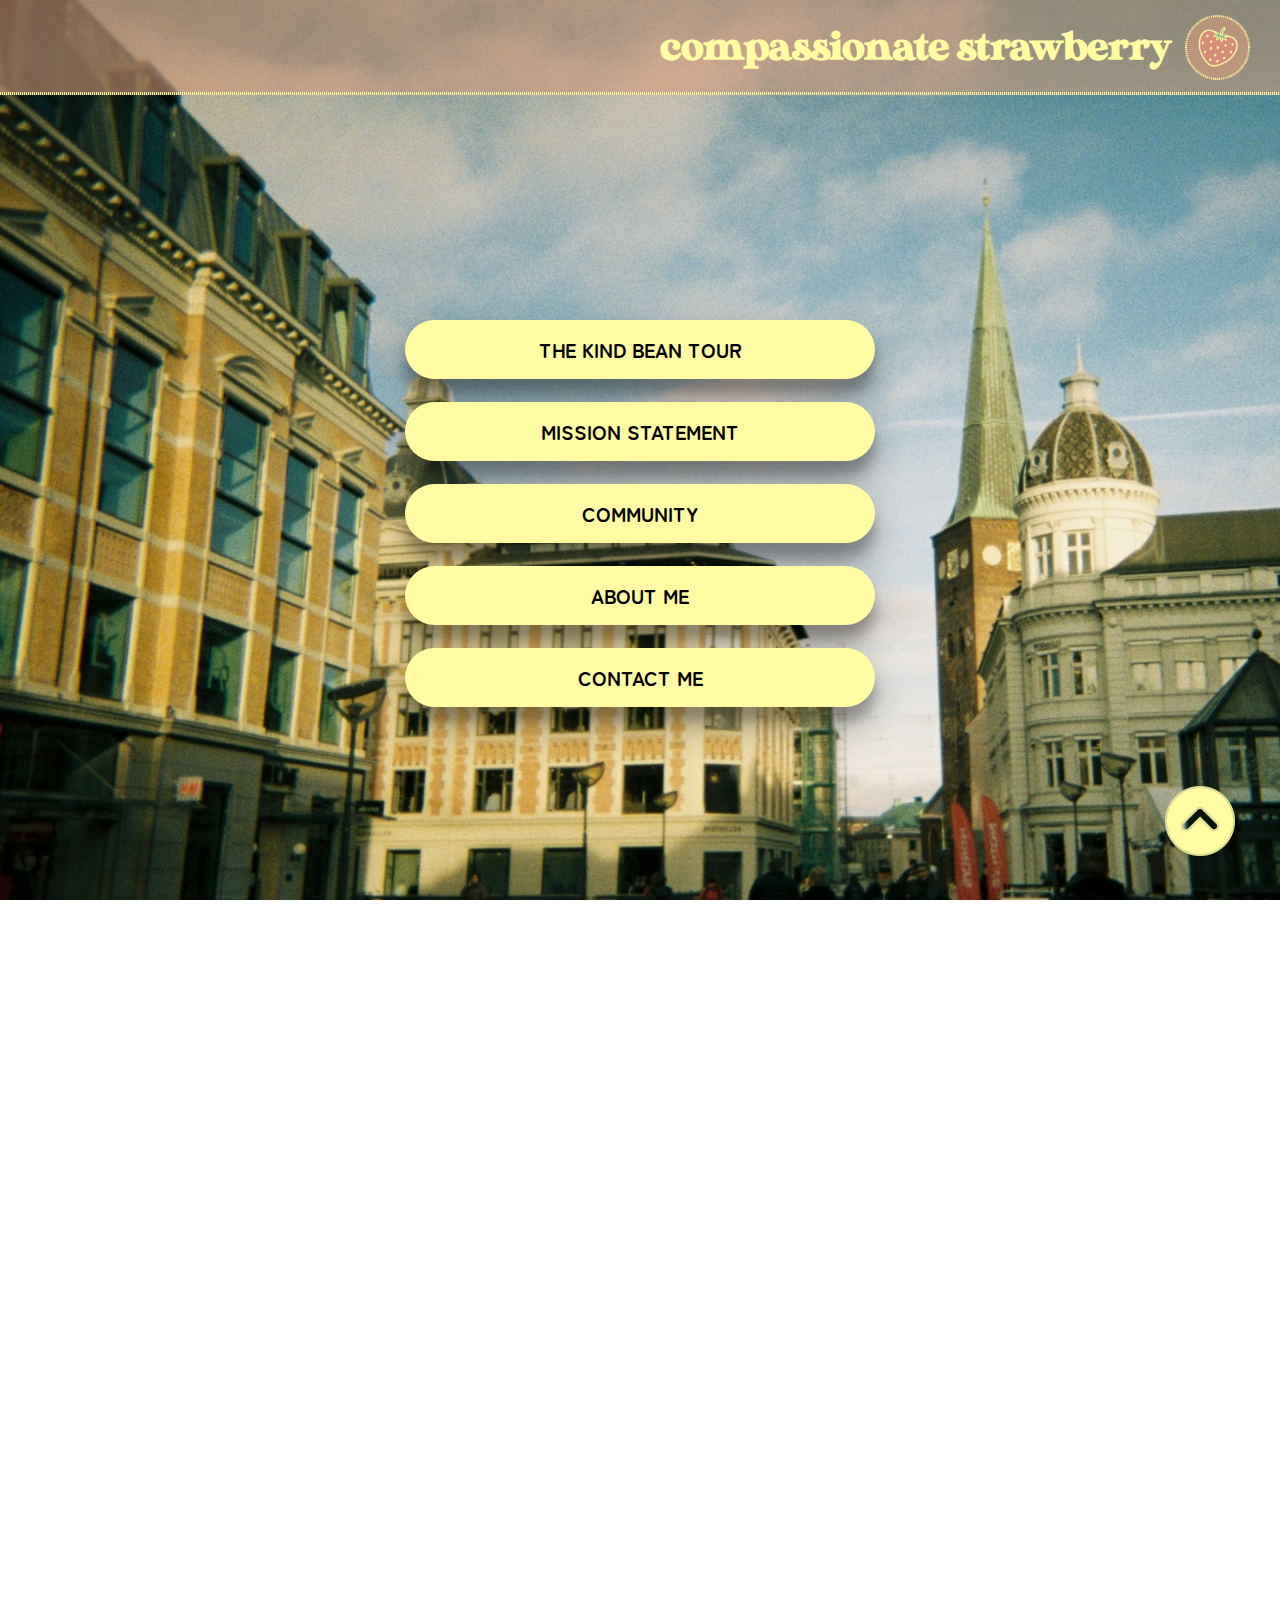
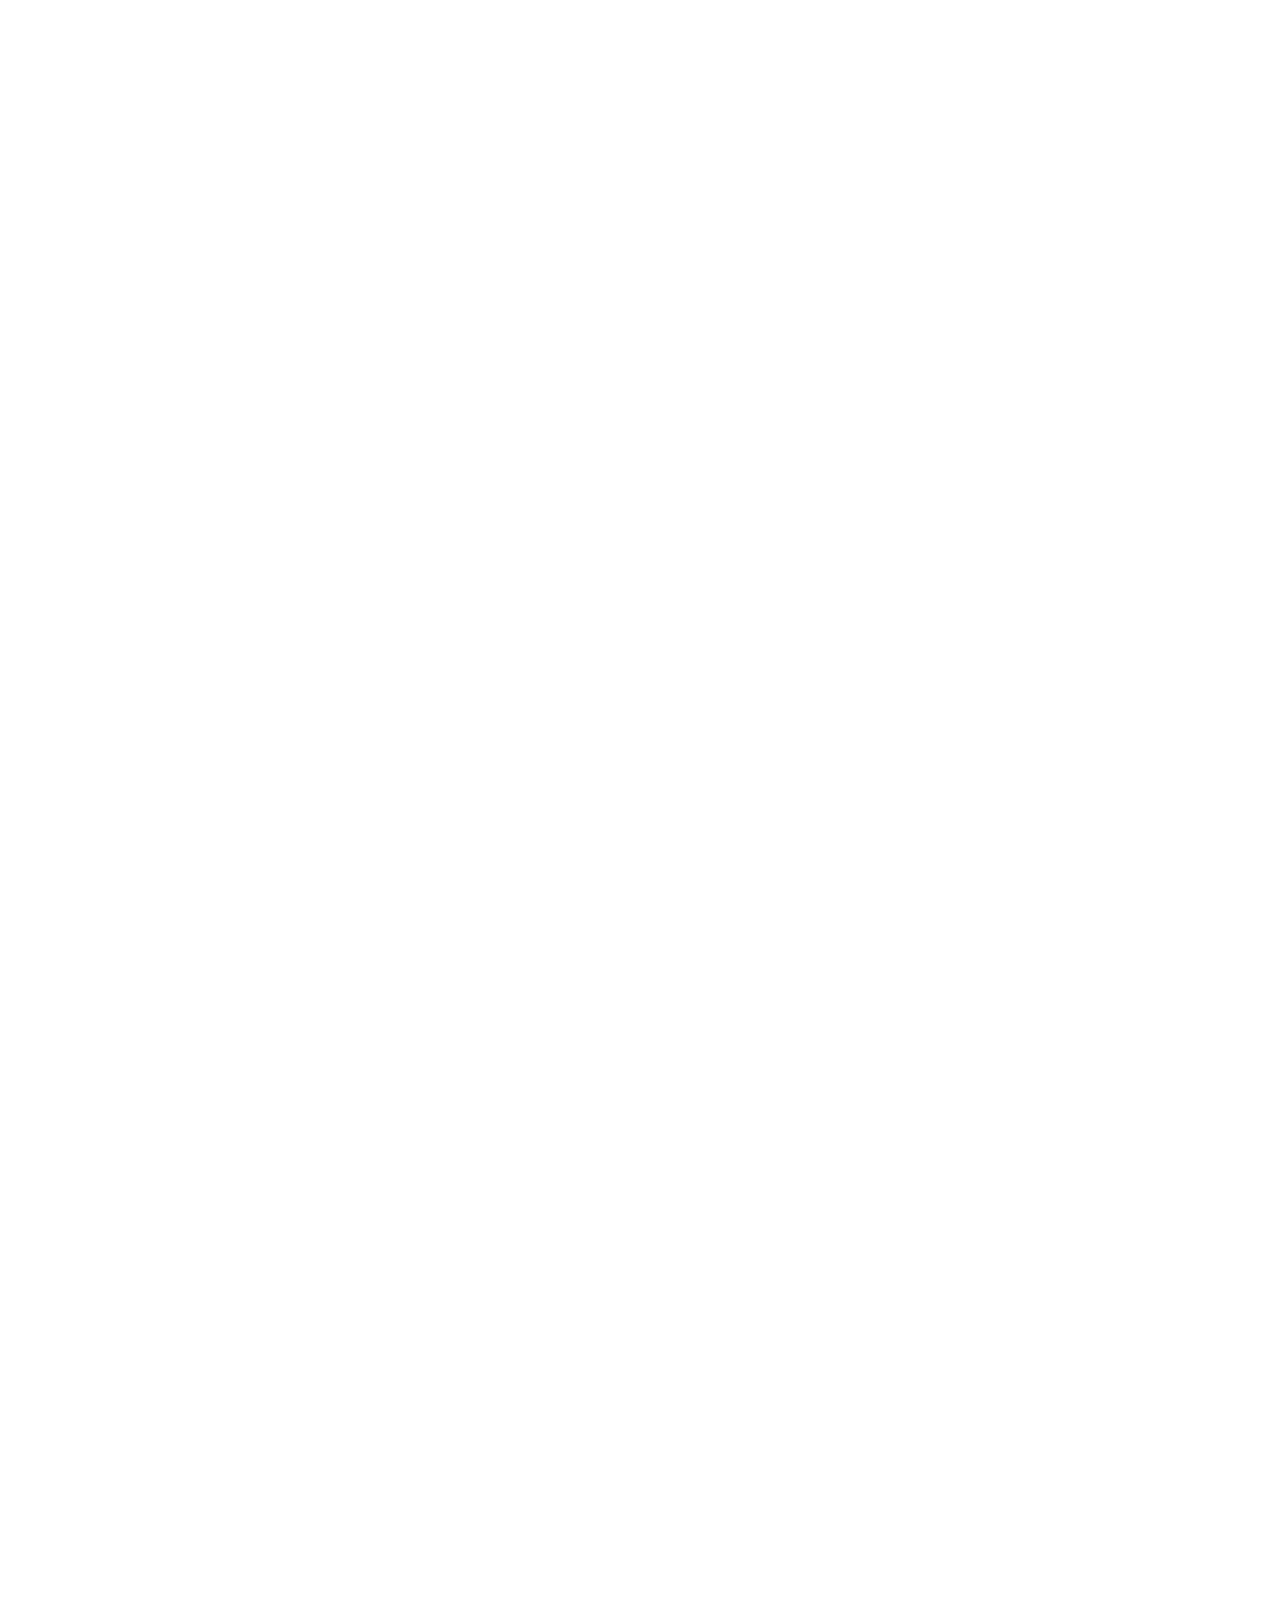
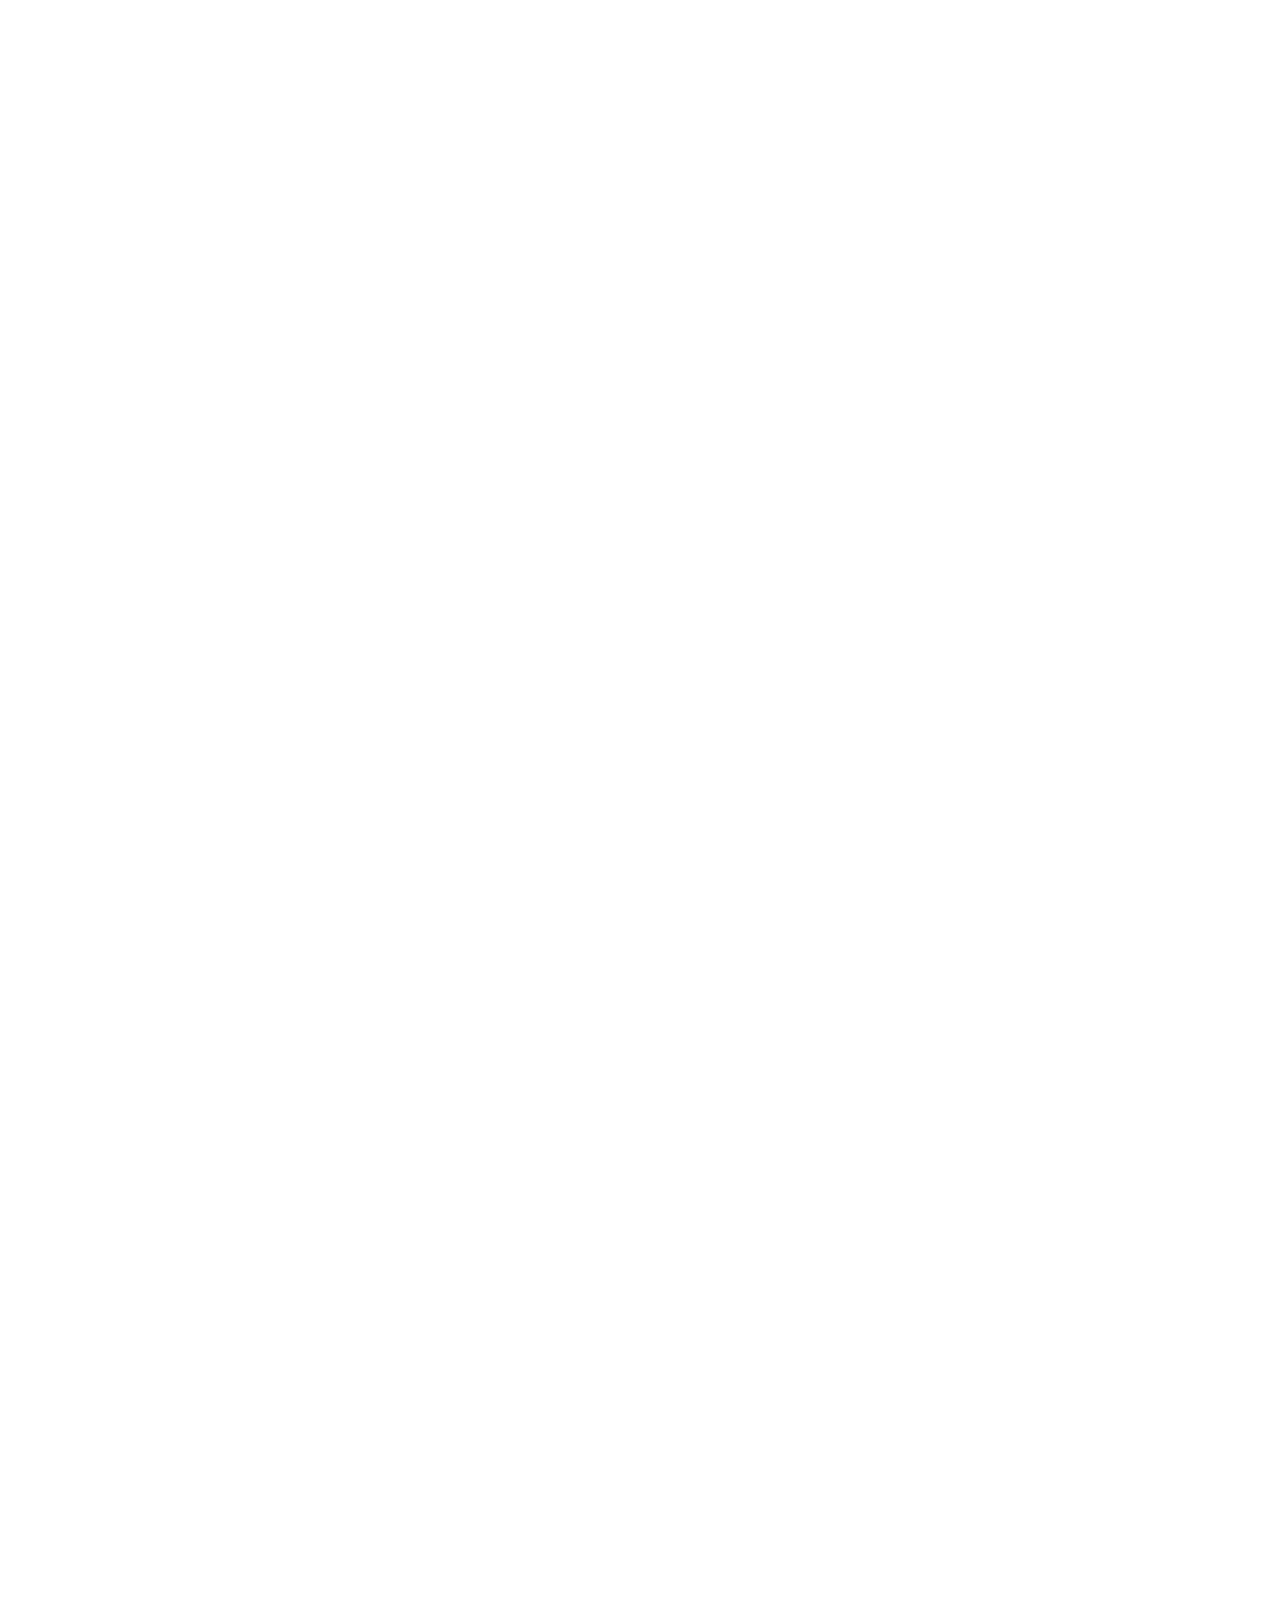
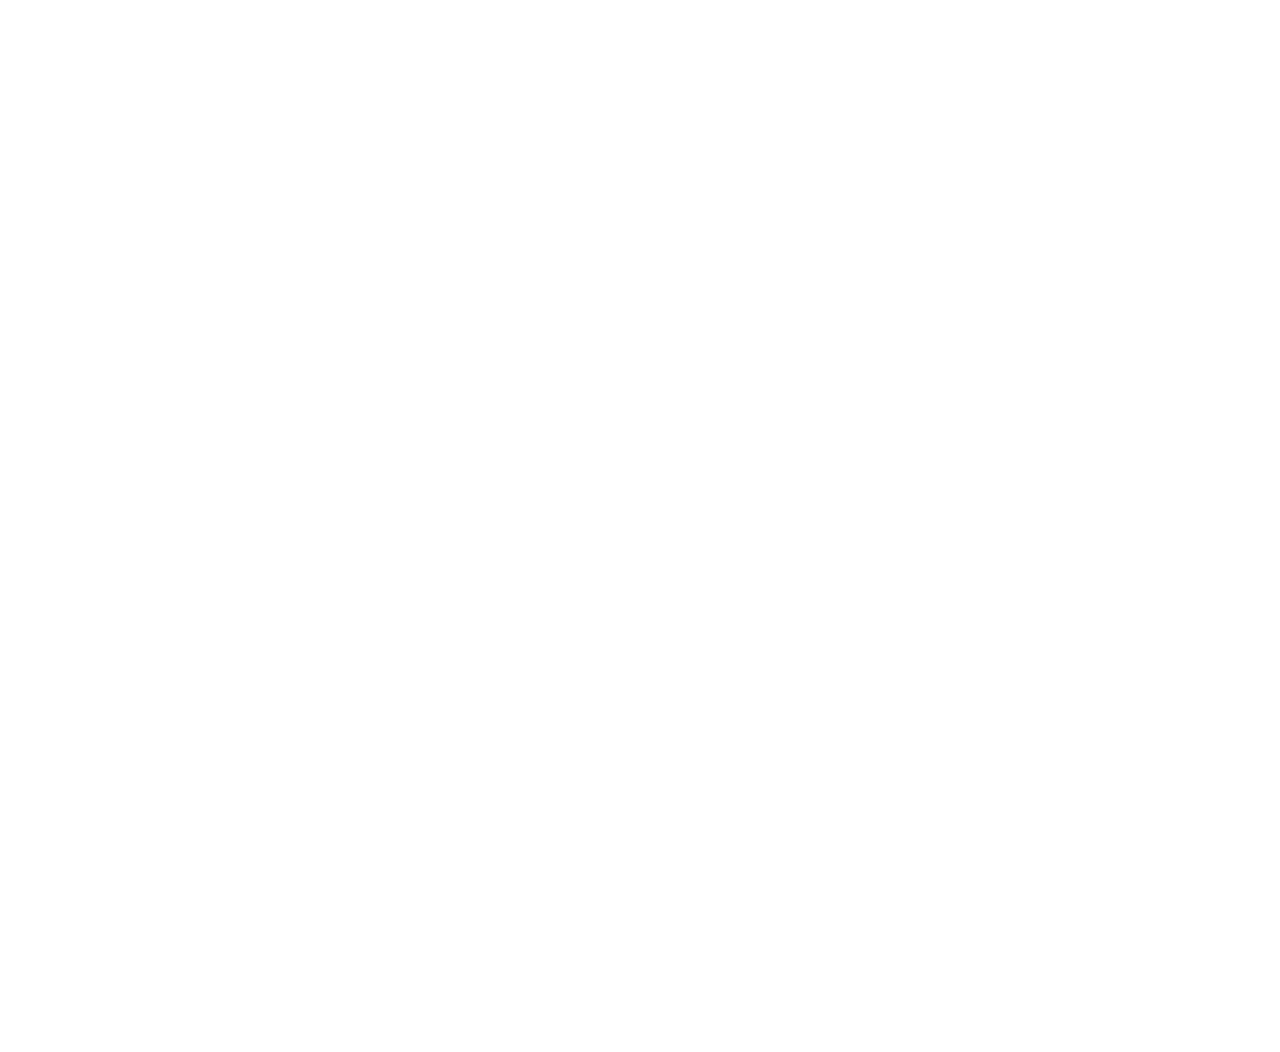
==== index.html @ f3e4000f "first" ====
<!DOCTYPE html>
<html lang="en">
<head>
    <title>Compassionate Strawberry</title>
    <link rel="stylesheet" href="css/stylesheet.css">
    <script src="javascript.js"></script>
    <meta name="viewport" content="width=device-width, initial-scale=0.7">
    <style>
        @import url('https://fonts.googleapis.com/css2?family=Albert+Sans:ital,wght@0,100..900;1,100..900&family=Zen+Maru+Gothic:wght@300;400;500;700&display=swap');
    </style>
    <link rel="icon" href="images/icons/logo.png" type="image/png" sizes="32x32">
    <link rel="icon" href="images/icons/logo.png" type="image/png" sizes="48x48"> 
    <link rel="icon" href="images/icons/logo.png" type="image/png" sizes="16x16">
</head>

<body>
    <section class="hero" id="top">
        <header>
            <div class="logo">
                <h1>compassionate strawberry</h1>
                <img src="images/icons/logo.png" alt="logo" id="logo-image">
            </div>
        </header>
        <nav>
            <ul>
                <li><a href="#kind-bean-tour">THE KIND BEAN TOUR</a></li>
                <li><a href="#mission-statement">MISSION STATEMENT</a></li>
                <li><a href="#community">COMMUNITY</a></li>
                <li><a href="#about-me">ABOUT ME</a></li>
                <li><a href="#contact-me">CONTACT ME</a></li>
            </ul>
        </nav>
    </section>

    <section id="kind-bean-tour"> 
        <h2>
            <img src="images/icons/bean2.png" alt="bean">
            THE KIND BEAN TOUR 
            <img src="images/icons/bean2.png" alt="bean">
        </h2>
        <div class="text-box">
          <p>The Kind Bean Tour is one of my most recent projects that focuses on showcasing cafés that don’t shy away from providing plant-based/cruelty-free food alternatives to anyone who might be interested, but most importantly my fellow vegans! Who are always struggling to find something to eat when they go out and then have to pay ?extra? for their latte with oat-milk. It’s just oats and water! The struggle is real and we all know it. </p>
        </div>
        <div class="text-box">
          <p>This time the main focus is on cafes in Aarhus. It’s a second biggest city in Denmark. It has a rich culture and cozy atmosphere - that of a typical Scandinavian city. I would know all about it because that’s where I have been living these last couple years and I haven’t been disappointed. So if you are a fan of cozy, calm, clean, green and cultural environments, you should definitely come visit. And when you do, hopefully my kind café recommendations will come in handy. </p>
        </div>

        <p class="choose"><b>Choose “The Kind Bean” you would like to explore and take a look.</b><p> 

        <div class="flex-boxes">
            <div class="flex-box">
                <a href="html/mellemfolk.html">
                    <img src="images/content/bean1.jpeg" alt="Image 1">
                </a>
              <div class="text-box">
                <p><b>Cafe Mellemfolk</b><br>
                    Big and cozy, fully vegan café that is passionate about social change and is run by volunteers.</p>
              </div>
            </div>

            <div class="flex-box">
                <a href="html/harepus.html">
                    <img src="images/content/bean2.jpeg" alt="Image 2">
                </a>
              <div class="text-box">
                <p><b>Cafe Harepus</b><br>
                    Whimsical and cute, fully vegan café, with great coffee and amazing pastries.</p>
              </div>
            </div>

            <div class="flex-box">
                <a href="html/fika.html">
                    <img src="images/content/bean3.jpg" alt="Image 3">
                </a>
                <div class="text-box">
                    <p><b>Cafe Fika</b><br>
                    Climate conscious café with organic food and vegan options for real fresh veggie fans! </p>
                </div>
            </div>
        </div>

        <div class="right-text-box">
            <p>The Kind Bean Tour takes into consideration the food, the coffee but also the atmosphere and values of the cafes. <b><i>“Sometimes we can find more than just food in a place that actually stands for something."</i></b><br>
             - a Cafe Mellemfolk visitor.</p>
        </div>
    </section>

    <section id="mission-statement">
        <div class="content">
          <div class="text-box">
            <h2>MISSION STATEMENT</h2>
            <p>In this big, weird, beautiful and confusing world we all sometimes feel lost and uncertain about what to believe in and what’s more important - what to do with what be believe in. Being bombarded with information left and right makes it hard to catch a break and think through what we have learned and if it’s even true or useful or simply a waste of time. Therefore here goes my mission statement: <br><br>
            <b>Compassionate Strawberry</b> was created to provide you with information and resources on a variety of issues but primarily veganism and sustainability. That has been carefully curated and backed up by other reliable sources to the best of my ability. So both you and I can make more informed and compassionate choices in our everyday lives.</p>
          </div>
          <div class="image">
            <img src="images/content/mission.JPG" alt="Mission Statement Image">
          </div>
        </div>
    </section>

    <section id="community">
        <div class="content">
            <div class="image-community">
                <img src="images/content/community.jpg" alt="Community Image">
            </div>
            <div class="text-box">
                <h2>COMMUNITY</h2>
                <p>Here will be cited many interesting initiatives and opportunities to connect, both local and global that any of you can join and contribute.<br></p>
                <ul>
                    <li><a href="https://www.dyrenesbeskyttelse.dk/bliv-frivillig">Volunteer at Dyrenes Beskyttelse</a></li>
                    <li><a href="https://www.facebook.com/events/1648009829455853">Shared housing for LGBTQ+ people</a></li>
                    <li><a href="https://www.facebook.com/events/1526667084911802/?">Plant Food Festival 2025 in Aarhus</a></li>
                </ul>
                <p>I also created an reddit community channel called “Compassionate Strawberries” that you can join right now and all of us can post interesting updates, good news and help and support each other.<br></p>
                <button onclick="window.location.href='https://www.reddit.com';" >Join our Reddit community here</button>
            </div>
        </div>
    </section>

    <section id="about-me">
        <h2>ABOUT ME</h2>
        <div class="text-boxes">
          <div class="text-box">
            <p>My name is <span onclick="enlargeImage('image1')" class="highlight">Lina</span>. I'm 24. I'm based in <span onclick="enlargeImage('image2')" class="highlight">Aarhus</span>, Denmark. I have a cute <span onclick="enlargeImage('image3')" class="highlight">cat</span> and a new hobby every month. This month's hobby is this website. Just kidding. This is my exam project, so it better be good. But if  I'm being serious I am passionate about vegan food, animal rights and all the saving the planet stuff.
            And I'm vegan myself. I'm also interested in art, music, crafts, poetry and social issues. </p>
          </div>
          <div class="text-box">
            <p>“I'm just a girl in the world.” - Just A Girl by No Doubt is my current life anthem, if that tells you anything. Welcome to my page where I try my best to contribute to some social progress and create a community of like-minded people, where we can all connect and help each-other. Hope you will find something useful here!</p>
          </div>
        </div>
        <div class="images">
          <img src="images/content/aboutme1.png" alt="Image 1" id="image1">
          <img src="images/content/aboutme2.png" alt="Image 2" id="image2">
          <img src="images/content/aboutme3.png" alt="Image 3" id="image3">
        </div>
        <iframe style="border-radius:12px" 
        src="https://open.spotify.com/embed/track/5lWRaa0fBxDE5yU91npPq7?utm_source=generator" 
        width="400" height="130"
        allowfullscreen="" allow="autoplay; clipboard-write; encrypted-media; fullscreen; picture-in-picture" 
        loading="lazy"> </iframe>
    </section>

    <section id="contact-me">
        <h2>CONTACT ME</h2>
        <p>Don't hesitate to reach out to me if you want to collaborate on a project or if you have any questions or feedback.</p>
      
        <div class="contact-content"> 
            <div class="contact-form">
            <form>
                <label for="question-feedback">You can submit a question or feedback here:</label>
                <textarea id="question-feedback" name="question-feedback" rows="5" cols="40" placeholder="What's up?"></textarea>
                <textarea id="user-name" name="user-name" rows="1" cols="40" placeholder="Your name/nickname"></textarea> 
                <div class="submit-container"> 
                    <input type="submit" value="Submit">
                </div>
            </form>
            </div>
            
            <div class="social-media">
                <p>You can also find me here:</p>
                 <a href="https://www.office.com" target="_blank">
                     <div class="social-icon">
                     <img src="images/icons/email.png" alt="email">
                     <p>eaa24liko@students.eaaa.dk</p>
                     </div>
                 </a>
                 <a href="https://www.instagram.com" target="_blank">
                     <div class="social-icon">
                     <img src="images/icons/ig.png" alt="Instagram">
                     <p>@linaswhatever</p>
                     </div>
                 </a>
                 <a href="https://www.facebook.com" target="_blank">
                     <div class="social-icon">
                     <img src="images/icons/facebook.png" alt="Facebook">
                     <p>Lina Kozyrieva</p>
                     </div>
                 </a>
                 <a href="https://x.com/" target="_blank">
                     <div class="social-icon">
                     <img src="images/icons/twitter-alt-circle.png" alt="X">
                     <p>linaswhatever</p>
                     </div>
                 </a>
                 <a href="https://open.spotify.com/" target="_blank">
                     <div class="social-icon">
                     <img src="images/icons/spotify.png" alt="Spotify">
                     <p>Artish</p>
                     </div>
                 </a>
                 <a href="https://www.reddit.com" target="_blank">
                     <div class="social-icon">
                     <img src="images/icons/reddit.png" alt="Reddit">
                     <p>Compassionate Strawberries</p>
                     </div>
                 </a>
             </div>
        </div>

        <div class="newsletter-form">
            <form>
              <label for="newsletter-email">If you would like to stay updated on my newest Kind Bean Tours and other initiatives you're welcome to sign up to my newsletter here:</label>
              <input type="email" id="newsletter-email" name="newsletter-email" placeholder="Enter your email"> 
              <div class="submit-container">
                <input type="submit" value="Sign me up!">
              </div>
            </form>
        </div>

        <a href="#top" id="top-link"> 
            <img src="images/icons/arrow-desktop.png" alt="Go to top">
        </a>
      </section>

    
</body>
</html>
---- css/stylesheet.css ----
/*---------------------------- HERO -------------------------------*/

@import url('https://fonts.googleapis.com/css2?family=Albert+Sans:ital,wght@0,100..900;1,100..900&family=Zen+Maru+Gothic&display=swap');

@font-face {
  font-family: 'Made Sunflower';
  src: url('/fonts/MADE\ Sunflower\ PERSONAL\ USE.otf') format('woff2');
}

html {
  height: 100%;
  margin: 0;
  overflow-y: hidden; /* Prevent scrolling on the html element */
}

body {
  height: 100%;
  margin: 0;
  overflow-y: scroll; 
  -ms-overflow-style: none; 
  scrollbar-width: none; 
}

body::-webkit-scrollbar { /* Chrome, Safari and Opera */
  display: none;
}

iframe {
  border: none; /* Or border: 0; */
}

.hero { 
  background-image: url("/images/content/aarhus.JPEG");
  background-size: cover; /* Show the whole image */
  background-repeat: no-repeat;
  min-height: 100%; 
  max-width: 4000px;
  margin: 0; 
  display: flex;
  flex-direction: column; 
  align-items: center; 
  text-align: center;
  position: relative; /* To position the pseudo-element */
  padding-bottom: 150px;
}

.hero::after { 
    content: '';
    position: absolute;
    left: 0;
    bottom: 0; /* Position at the bottom */
    width: 100%;
    height: 15px; 
    background-image: 
      repeating-linear-gradient(to right, 
        #FFFCA4, /* Use your desired color */
        #FFFCA4 10px, 
        transparent 10px, 
        transparent 20px
      );
    z-index: 1; /* Ensure it's above the background image */
  }

header { /* Add styles for the header background */
  background-color: rgba(213, 155, 122, 0.58);
  padding: 20px;
  width: 100%;
  height: 95px;
  box-sizing: border-box; /* Include padding in the width calculation */
  display: flex;
  align-items: center;
  box-sizing: border-box;
  position: relative; 
}

header::after { 
  content: '';
  position: absolute;
  left: 50%;
  bottom: 0;
  transform: translateX(-50%); /* Center the line horizontally */
  width: 100%; 
  height: 3px; 
  background-image: 
    repeating-linear-gradient(to right, 
      #FFFCA4, 
      #FFFCA4 1px, 
      transparent 1px, 
      transparent 2px
    );
  background-size: 4px 4px; 
}


.logo {
  display: flex;
  align-items: center;
  justify-content: right;
  width: 100%; /* Make logo container take full width */
}

.logo img {
  height: 65px;
  margin-right: 10px;
  margin-left: 14px; 
}

#logo-image {
  transition: transform 0.1s ease; /* Add a transition for the transform property */
}

#logo-image:active { 
  transform: rotate(360deg); /* Rotate 360 degrees */
  transition: transform 0.5s ease; /* Adjust transition duration to 1 second */
}

.logo h1 {
  font-family: 'Made Sunflower';
  font-size: 40px;
  margin: 0;
  color: #fffca4;
}

#top {
  align-items: flex-start; 

}

nav {
  position: absolute;
  top: 50%;
  left: 50%;
  width: 100%;
  transform: translate(-50%, -50%);
  box-sizing: border-box;
}

nav ul {
  list-style: none;
  padding: 0px 0px 0px 0px;
  margin: 0;
  display: flex;
  flex-direction: column;
  align-items: center;
  justify-content: center;
  width: 100%;
  flex-wrap: wrap;
}

nav li {
  margin-bottom: 23px; /* Add space between list items */
  width: 100%;
}

nav li a {  
  display: inline-block;
  padding: 15px 40px 15px 40px;
  background-color: #fffca4;
  color: black;
  text-decoration: none;
  text-align: center;
  border-radius: 37px; 
  font-family: 'Zen Maru Gothic', sans-serif;
  font-weight: bold;
  font-size: 20px;
  width: 390px;
  transition: transform 0.3s ease;
  box-shadow: 0px 19px 38px 0px rgba(0, 0, 0, 0.30), 0px 15px 12px 0px rgba(0, 0, 0, 0.22);
}

nav li a:hover {
  transform: scale(1.1); /* Increase scale on hover */
}



@media (max-width: 768px) { 
  .body {
    height: 100%;
    margin: 0;
    overflow-y: scroll; /* Allow vertical scrolling but hide the scrollbar */
    -ms-overflow-style: none; /* IE and Edge */
    scrollbar-width: none; /* Firefox */
  }
  
  body::-webkit-scrollbar { /* Chrome, Safari and Opera */
    display: none;
  }
  
  
  .hero { 
    background-image: url("/images/content/aarhus-mobile.jpg");
    background-size: cover;
    background-repeat: no-repeat;
    min-height: 100%; 
    max-width: 1000px;
    margin: 0; 
    display: flex;
    flex-direction: column; 
    align-items: center; 
    text-align: center;
    position: relative; /* To position the pseudo-element */
    padding-bottom: 150px;
  }
  
  header { /* Add styles for the header background */
    background-color: rgba(213, 155, 122, 0.58);
    padding: 20px;
    width: 100%;
    height: 120px;
    box-sizing: border-box; /* Include padding in the width calculation */
    display: flex;
    align-items: center;
    box-sizing: border-box;
    position: relative; 
  }
  
  .logo {
    display: flex;
    align-items: center;
    justify-content: right;
    width: 100%; /* Make logo container take full width */
  }

  .logo h1 {
    font-family: 'Made Sunflower';
    font-size: 40px;
    margin: 0;
    color: #fffca4;
    text-align: left;
  }
  
  .logo img {
    height: 85px;
    margin-right: 10px;
    margin-left: 14px; 
  }
  
  
  #top {
    align-items: flex-start; 
  
  }
  
  nav {
    position: absolute;
    top: 50%;
    left: 50%;
    width: 100%;
    transform: translate(-50%, -50%);
    box-sizing: border-box;
  }
  
  nav ul {
    list-style: none;
    padding: 0px 0px 0px 0px;
    margin: 0;
    display: flex;
    flex-direction: column;
    align-items: center;
    justify-content: center;
    width: 100%;
    flex-wrap: wrap;
  }
  
  nav li {
    margin-bottom: 23px; /* Add space between list items */
    width: 100%;
  }
  
  nav li a {  
    display: inline-block;
    padding: 15px 40px 15px 40px;
    background-color: #fffca4;
    color: black;
    text-decoration: none;
    text-align: center;
    border-radius: 37px; 
    font-family: 'Zen Maru Gothic', sans-serif;
    font-weight: bold;
    font-size: 20px;
    width: 400px;
    transition: none;
    box-shadow: 0px 19px 38px 0px rgba(0, 0, 0, 0.30), 0px 15px 12px 0px rgba(0, 0, 0, 0.22);
  }
  
  nav li a:hover {
    transform: none; /* Increase scale on hover */
  }
}


/* ------------------------------ KIND BEAN TOUR ---------------------------------*/

#kind-bean-tour {
  background-color: #fff6ef;
  padding: 20px;
  text-align: center;
  padding-top: 50px;
  background-image: 
  linear-gradient(to right, #FFFCA4, #FFFCA4 10px, transparent 10px, transparent 20px), /* Top border (yellow) */
  repeating-linear-gradient(to right, 
    #9B87A2, 
    #9B87A2 10px, 
    transparent 10px, 
    transparent 20px
  ); /* Bottom border */
  background-position: left top, 
                      left bottom; 
  background-repeat: repeat-x, 
                    repeat-x; 
  background-size: 20px 15px, /* Adjust size for the top border as needed */
                  20px 15px; /* Adjust size for the bottom border as needed */
}


#kind-bean-tour h2 {
  display: block; /* Use inline-flex to align icons */
  align-items: center;
  color: black;
  text-decoration: none;
  font-family: 'Zen Maru Gothic', sans-serif;
  font-weight: bold;
  font-size: 40px;
  margin-bottom: 20px;

}

#kind-bean-tour h2 img {
  height: 25px;
  margin: 0;
  vertical-align: 3px;
}

#kind-bean-tour h2 img:first-child { /* Select the first image */
  transform: scaleX(-1); /* Mirror the image horizontally */
}

.text-box {
  padding: 10px;
  margin-bottom: 10px;
  font-family: 'Zen Maru Gothic', sans-serif;
  font-size: 19px;
  display: inline-block;
  width: 446px; /* Adjust width as needed */
  margin: 10px; /* Add some margin between the boxes */
  vertical-align: top;
  text-align: justify;
}

.choose {
  font-family: 'Zen Maru Gothic', sans-serif;
  font-size: 19px;
  margin-bottom: 100px;
}



.flex-boxes {
  display: flex; /* Enable flexbox for the container */
  justify-content: center; /* Center the flex boxes horizontally */
  flex-wrap: wrap;
  gap: 20px;
  width: 100%;
  position: relative;
  width: 100%; 
  flex-direction: row;
  margin-bottom: 50px;
}

.flex-box {
  width: 350px; 
  height: 520px; 
  margin: 10px 10px; /* Add space between the boxes */
  text-align: center; /* Center the content within each box */
  border: 1px solid #ccc; /* Add a 1px solid border */
  box-shadow: 0px 3px 6px 0px rgba(0, 0, 0, 0.16), 0px 3px 6px 0px rgba(0, 0, 0, 0.23);
  border-radius: 10px;
  display: flex;
  flex-direction: column;
  align-items: center;
  transition: transform 0.3s ease;

}


.flex-box:hover {
  transform: scale(1.1); /* Increase the scale on hover */
}

.flex-box img {
  margin-top: 30px;
  height: 380px;
  width: 85%;
  border-radius: 5px;
  object-fit: cover;
}

.flex-box .text-box {
  font-family: 'Zen Maru Gothic', sans-serif;
  font-size: 18px;
  text-align: justify;
  width: 85%;
  margin-top: -30px;
  margin-bottom: -15px;

}

.flex-box:nth-child(1), /* Select the first flex box */
.flex-box:nth-child(3) { /* Select the third flex box */
  margin-top: -50px;
}

.right-text-box {
  text-align: justify; 
  margin-top: 20px;
  width: 450px;
  font-family: 'Zen Maru Gothic', sans-serif;
  font-size: 19px;
  margin: auto;
  padding-bottom: 15px;
}

@media (max-width: 768px) {

  .text-box {
    font-size: 22px;
  }
  
  .choose {
    font-size: 22px;

  }
  
  .flex-boxes {
    justify-content: center; 
    align-items: center;
    width: 100%; 
    flex-direction: column;
    margin-bottom: 60px;
  }
  
  .flex-box {
    width: 450px; 
    height: 620px; 
    margin: 10px 10px; 
  }
  
  .flex-box:hover {
    transform: none; 
  }
  
  .flex-box img {
    margin-top: 30px;
    height: 470px;
    width: 85%;
    border-radius: 5px;
    object-fit: cover;
  }
  
  .flex-box .text-box {
    font-family: 'Zen Maru Gothic', sans-serif;
    font-size: 19px;
    text-align: justify;
    width: 85%;
  }
  
  .flex-box:nth-child(1), /* Select the first flex box */
  .flex-box:nth-child(3) { /* Select the third flex box */
    margin-top: 0;
  }
  
  .right-text-box {
    width: 450px;
    font-size: 22px;
  }

}



/*------------------------------------------------ Mission -----------------------------------*/

#mission-statement {
  background-color: #87A680; 
  padding: 1px;
  height: 600px;
  position: relative;
}
#mission-statement::before {
  content: '';
  position: absolute;
  left: 0;
  top: 0; 
  width: 100%;
  height: 15px; 
  background-image: 
    repeating-linear-gradient(to right, 
      #9B87A2, 
      #9B87A2 10px, 
      transparent 10px, 
      transparent 20px
    );
  z-index: 2; /* Ensure it's above the image */
}

#mission-statement::after { /* Create another pseudo-element for the bottom border */
  content: '';
  position: absolute;
  left: 0;
  bottom: 0; /* Position at the bottom */
  width: 100%;
  height: 15px; 
  background-image: 
    repeating-linear-gradient(to right, 
      #D59B7A, /* Replace with your desired color */
      #D59B7A 10px, 
      transparent 10px, 
      transparent 20px
    );
  z-index: 2; 
}

#mission-statement .content {
  display: flex;
  flex-direction: row;
  justify-content: space-between; /* Space between text and image */
  align-items: center; /* Vertically align items */
  margin-left: 100px;
}

#mission-statement .text-box h2 {
  text-decoration: none;
  font-family: 'Zen Maru Gothic', sans-serif;
  font-weight: 400;
  font-size: 40px;
  margin-bottom: 40px;
}

#mission-statement .text-box {
width: 600px;
height: 500px;
font-size: 19px;
}

#mission-statement .image {
  width: 50%;
  height: auto;
}


#mission-statement .image img {
  max-width: 100%; 
  height: 600px;
  object-fit: cover;
}



@media (max-width: 768px) {

  #mission-statement {
    background-color: #87A680; 
    padding: 0; /* Remove padding */
    height: auto; /* Allow section height to adjust based on content */
    position: relative;
    display: flex;
    flex-direction: column; /* Stack content vertically */
    align-items: center; /* Center align content horizontally */
    width: 100%; /* Ensure section spans the full width of the container */
    box-sizing: border-box; /* Include padding and borders in the width calculation */
  }

  #mission-statement .content {
    display: flex;
    flex-direction: column; /* Stack items vertically */
    align-items: center; /* Center align horizontally */
    text-align: center; /* Center align text */
    width: 100%; /* Ensure content spans full section width */
    margin: 0; /* Remove margins */
  }

  #mission-statement .text-box {
    width: 90%; /* Limit text width for readability */
    max-width: 900px; /* Ensure text doesn't stretch too much */
    font-size: 23px; /* Adjust font size */
    margin-bottom: 20px; /* Add spacing below text box */
  }

  #mission-statement .image {
    width: 100%; /* Ensure the image container spans the full section width */
    position: static; /* Ensure normal flow positioning */
    margin-top: 20px; /* Add spacing above the image */
    box-sizing: border-box; /* Prevent any overflow */
  }

  #mission-statement .image img {
    width: 100%; /* Ensure the image fills the container's width */
    height: auto; /* Maintain aspect ratio */
    object-fit: cover; /* Ensure image covers the container without distortion */
    display: block; /* Avoid inline-block spacing issues */
    margin-top: 40px;
  }

  #mission-statement .text-box {
    width: 80%; /* Limit text width for readability */
    max-width: 900px; /* Ensure text doesn't stretch too much */
    font-size: 23px; /* Adjust font size */
    margin-bottom: 220px; /* Add spacing below text box */
  }
}


/*------------------------------------------------ COMMUNITY -----------------------------------*/

#community {
  background-color: #9B87A2; 
  padding: 20px;
  height: 650px;
  position: relative;
  overflow: hidden;
}
#community::before {
  content: '';
  position: absolute;
  left: 0;
  top: 0; 
  width: 100%;
  height: 15px; 
  background-image: 
    repeating-linear-gradient(to right, 
      #D59B7A, 
      #D59B7A 10px, 
      transparent 10px, 
      transparent 20px
    );
  z-index: 2; /* Ensure it's above the image */
}

#community::after { /* Create another pseudo-element for the bottom border */
  content: '';
  position: absolute;
  left: 0;
  bottom: 0; /* Position at the bottom */
  width: 100%;
  height: 15px; 
  background-image: 
    repeating-linear-gradient(to right, 
      #FFF6EF, /* Replace with your desired color */
      #FFF6EF 10px, 
      transparent 10px, 
      transparent 20px
    );
  z-index: 2; 
}

#community .content {
  display: flex; /* Enable flexbox for the content */
  justify-content: flex-start; /* Space between text and image */
  align-items: center; /* Vertically align items */
  margin-right: 100px;
  margin-top: 20px;
}

#community .text-box h2 {
  text-decoration: none;
  font-family: 'Zen Maru Gothic', sans-serif;
  font-weight: 400;
  font-size: 40px;
  margin-bottom: 40px;
}

#community .text-box {
  width: 600px;
  height: 500px;
  font-size: 19px;
  margin-left: auto;
  color: white;
}

#community .image-community {
  width: 100%;
  height: auto; /* Let the height adjust accordingly */
  position: absolute;
  bottom: 0;
  left: 50%;
  transform: translateX(-50%); /* Center the image horizontally */
  z-index: 1; /* Ensure the image is behind the content */
}


#community .image-community img {
  max-width: 50%; 
  height: auto;
  object-fit: cover;
}

.text-box  ul {
  margin: 0;
  display: flex;
  flex-direction: column;
  width: 100%;
  padding-bottom: 30px;
  list-style-type: disc;
  color: #FFFCA4;
}

.text-box li a {  
  color: #FFFCA4;
  text-decoration: none;
  font-family: 'Zen Maru Gothic', sans-serif;
  font-weight: 500;
  font-size: 20px;
}

.text-box li a:hover { 
  text-decoration: underline; 
}

#community .text-box button {
  background-color: #fffca4; /* Example background color */
  border-radius: 5px;
  font-family: 'Zen Maru Gothic', sans-serif;
  font-weight: bold;
  cursor: pointer;
  padding: 15px 40px 15px 40px;
  margin-top: 20px;
  background-color: transparent; /* Make the background transparent */
  border: 4px solid #fffca4;
  color: #FFFCA4;
  text-decoration: none;
  text-align: center;
  border-radius: 37px; 
  width: 100%;
  font-size: 20px;
}



@media (max-width: 768px) {

  #community {
    height: auto; /* Let the height adjust to content */
    padding-bottom: 300px;
    padding-top: 0;
    margin: 0;
  }

  #community .content {
    display: flex;
    flex-direction: column;
    align-items: center;
    justify-content: flex-start; /* Align content at the top */
    text-align: center; /* Center text on small screens */
    width: 100%;
    height: 100%;
    margin: 0;
  }

  #community .text-box {
    width: 80%;
    max-width: 900px;
    font-size: 23px;
    margin-bottom: 20px;
    padding: 0;
    margin: 0;
  }

  #community .image-community {
    width: 1200px;
    position: static; /* Image should now flow with the content */
    transform: none; /* Remove centering */
    margin: 0;
    padding: 0;
  }

  #community .image-community img {
    width: auto;
    height: 500px; /* Maintain aspect ratio */
  }

  #community .text-box button {
    font-size: 23px;
  }
  
}

/*----------------------------------------------- ABOUT ME ---------------------------------------*/

#about-me {
  background-color: #D59B7A;
  padding: 20px;
  text-align: center;
  padding-top: 30px;
  background-image: 
  linear-gradient(to right, #FFF6EF, #FFF6EF 10px, transparent 10px, transparent 20px), /* Top border (yellow) */
  repeating-linear-gradient(to right, 
    #9B87A2, 
    #9B87A2 10px, 
    transparent 10px, 
    transparent 20px
  ); /* Bottom border */
  background-position: left top, 
                      left bottom; 
  background-repeat: repeat-x, 
                    repeat-x; 
  background-size: 20px 15px, /* Adjust size for the top border as needed */
                  20px 15px; /* Adjust size for the bottom border as needed */
}

#about-me h2 {
  display: block; /* Use inline-flex to align icons */
  align-items: center;
  color: black;
  text-decoration: none;
  font-family: 'Zen Maru Gothic', sans-serif;
  font-weight: bold;
  font-size: 40px;
  margin-bottom: 20px;
}

#about-me .text-boxes { 
  display: flex;
  flex-direction: row;
  justify-content: center;
  width: 60%;
  margin: 0 auto;
}

#about-me .text-box {
  width: 48%; /* Adjust width as needed */
  margin: 10px; /* Add space between the boxes */
  padding: 10px;
  margin-bottom: 10px;
  font-family: 'Zen Maru Gothic', sans-serif;
  font-size: 19px;
  text-align: justify;
}

.highlight {
  color: #FFFCA4; 
  padding: 0.2em; 
  text-decoration: underline;
  cursor: pointer;
}

#about-me .images {
  /* ... other styles ... */
  justify-content: center; 
  margin-top: 20px; 
  width: 80%; /* Adjust the width of the image container */
  margin-left: auto;
  margin-right: auto;
  padding-bottom: 50px;
}

#about-me .images img {
  width: 20%; 
  margin: 0 10px; 
}

#about-me .images img {
  /* ... other image styles ... */
  transition: transform 0.3s ease; 
}

#about-me .images img.enlarged {
  transform: scale(1.5); 
}

@media (max-width: 768px) {

  #about-me {
    padding-top: 20px;
    padding-bottom: 20px;
    text-align: center;
  }

  #about-me h2 {
    font-size: 30px; /* Adjust font size for small screens */
    margin-bottom: 20px;
  }

  #about-me .text-boxes {
    display: flex;
    flex-direction: column; 
    width: 80%; 
    margin-bottom: 40px; 
    padding: 0;

  }

  #about-me .text-box {
    width: 100%;
    margin: 0;
    padding: 0;
    font-size: 23px;
    text-align: justify;
  }

  .highlight {
    color: #FFFCA4;
    padding: 0.2em;
    text-decoration: underline;
    cursor: pointer;
  }

  #about-me .images {
    display: flex;
    justify-content: center;
    width: 100%; /* Allow images to take full width */
    margin-top: 20px;
    padding-bottom: 50px;
  }

  #about-me .images img {
    width: 35%; 
    margin: 10px 0; 
  }

  /* If you want the iframe to also adjust in width for mobile devices */
  iframe {
    width: 90%; /* Adjust the width of the iframe to fit the screen */
    height: 200px; /* Adjust height accordingly */
    margin: 20px 0;
  }
  
  #about-me .images img {
    /* ... other image styles ... */
    transition: transform 0.3s ease; 
  }
  
  #about-me .images img.enlarged {
    transform: scale(1.5); /* Increase the size of the image */
    cursor: zoom-out; /* Change the cursor to indicate that the image can be clicked again to shrink */
  }
}

/*-------------------------------------CONTACT ME ------------------------------------*/

#contact-me {
  display: flex;
  flex-direction: column;
  background-color: #87A680;
  padding: 20px;
  text-align: center;
  padding-top: 50px;
  background-image: 
  linear-gradient(to right, #9B87A2, #9B87A2 10px, transparent 10px, transparent 20px),
  repeating-linear-gradient(to right, 
    #FFFCA4, 
    #FFFCA4 10px, 
    transparent 10px, 
    transparent 20px
  ); /* Bottom border */
  background-position: left top, 
                      left bottom; 
  background-repeat: repeat-x, 
                    repeat-x; 
  background-size: 20px 15px, 
                  20px 15px; 
}

#contact-me h2{
  align-items: center;
  color: black;
  text-decoration: none;
  font-family: 'Zen Maru Gothic', sans-serif;
  font-weight: bold;
  font-size: 40px;
  margin-bottom: 20px;
}

#contact-me p{
  width: 100%;
  max-width: 600px;
  padding: 10px;
  font-family: 'Zen Maru Gothic', sans-serif;
  font-size: 19px;
  text-align: justify;
  align-items: center;
  display: block;
  margin-left: auto;
  margin-right: auto;
  margin-bottom: 100px;
}



#contact-me .contact-form {
  align-items: center;
  text-align: left;
  font-family: 'Zen Maru Gothic', sans-serif;
  font-size: 19px;
  width: fit-content;
  margin-left: 100px;
  position: relative;
  
}

#contact-me .contact-form form {
  display: flex;
  flex-direction: column; 
}

#contact-me label,
#contact-me textarea,
#contact-me input[type="submit"] {
  display: block; /* Stack the form elements vertically */
  margin-bottom: 10px; 
  font-family: 'Zen Maru Gothic', sans-serif;
  font-size: 19px;
}


#contact-me label + textarea { /* Select textareas that come after a label */
  width: 500px; /* Adjust width as needed */
}

#contact-me textarea {
  border-radius: 37px;
  height: 50px;
  padding: 9px;
  box-sizing: border-box;
  width: 500px;
  align-items: center;
}

#contact-me textarea:focus {
  outline-color: #FFFCA4;
}

#contact-me #user-name { /* Target the new textarea specifically */
  width: 300px;
}

#contact-me .name-and-submit { /* New container for name and submit button */
  display: flex;
  align-items: center; /* Align items vertically */
}


#contact-me input[type="submit"] {
  display: block;
  margin-bottom: 40px;
  height: 50px;
  background-color: #fffca4;
  color: black;
  text-decoration: none;
  text-align: center;
  border-radius: 37px;
  cursor: pointer;
  width: 185px; 
  font-weight: 500;
  border: none;
  box-shadow: 0px 1px 3px 0px rgba(0, 0, 0, 0.12), 0px 1px 2px 0px rgba(0, 0, 0, 0.24);
}

#contact-me label + input[type="email"] { 
  width: 500px; /* Match the width of the textarea */
  height: 50px;  /* Match the height of the textarea */
  padding: 10px; /* Add some padding */
  border-radius: 37px; /* Add the same border radius */
  font-family: 'Zen Maru Gothic', sans-serif; /* Set the font family */
  font-size: 19px;
  box-sizing: border-box; /* Include padding and border in the element's total height and width */
  margin-bottom: 10px;
}

#contact-me .newsletter-form label { /* Target the label specifically */
  width: 500px; /* Adjust the width as needed */
  text-align: left;
}

#contact-me .newsletter-form form {
  display: flex;
  flex-direction: column; 
  align-items: flex-start; /* Align the newsletter form elements to the left */
  margin-left: 100px;
}

#contact-me .newsletter-form {
  position: static;
  margin-top: 0 ;
  margin-bottom: 50px;
}


#contact-me .contact-content {
  display: flex;
  justify-content: space-between; /* Space between form and social media */
  align-items: flex-start;
}

#contact-me .social-media {
  display: inline-flex;
  flex-direction: column; /* Stack icons vertically */
  align-items: flex-start; /* Center the icons horizontally */
  margin-right: 300px;
  margin-top: 0;
  width: fit-content;
}

#contact-me .social-icon {
  display: inline-flex;
  flex-direction: row; /* Stack icon and text vertically */
  align-items: center; /* Center the icon and text horizontally */
  margin-bottom: 5px; /* Add space between icons */
  white-space: nowrap;
}

#contact-me .social-icon img {
  width: 45px; /* Adjust icon size as needed */
  height: auto;
  margin-right: 10px;
}

#contact-me .social-icon p {
  margin: 0; 
  color: #FFFCA4;
}

.social-media a { /* Target the <a> tag within .social-media */
  display: inline-flex;
  flex-direction: row; 
  align-items: center; 
  text-decoration: none; 
  color: inherit; 
}

.social-media a:hover { /* Add a hover state for the links */
  text-decoration: underline;
  color: #FFFCA4;
}

#contact-me .social-media p { 
  margin-bottom: 0px; /* Adjust this value to reduce the spacing */
  width: 250px;
  align-self: flex-start;
}

#top-link {
  position: fixed; /* Fix the icon to the viewport */
  bottom: 40px; /* Adjust distance from the bottom */
  right: 45px; /* Adjust distance from the right */
  z-index: 10; /* Ensure it's above other elements */
}

#top-link img {
  height: 70px;
  }



@media (max-width: 768px) {

  #contact-me {
    display: flex;
    flex-direction: column;
    background-color: #87A680;
    padding: 20px;
    text-align: center;
    padding-top: 50px;
    background-image: 
    linear-gradient(to right, #9B87A2, #9B87A2 10px, transparent 10px, transparent 20px),
    repeating-linear-gradient(to right, 
      #FFFCA4, 
      #FFFCA4 10px, 
      transparent 10px, 
      transparent 20px
    ); /* Bottom border */
    background-position: left top, 
                        left bottom; 
    background-repeat: repeat-x, 
                      repeat-x; 
    background-size: 20px 15px, 
                    20px 15px; 
  }

  #contact-me .contact-content {
    flex-direction: column; /* Stack elements vertically on small screens */
    align-items: center; /* Center the form and social media icons */
    width: 100%;
    gap: 20px;
    font-size: 23px;

  }
  
  #contact-me h2{
    align-items: center;
    font-size: 40px;
    margin-bottom: 20px;
  }
  
  #contact-me p{
    width: 80%;
    padding: 10px;
    font-size: 23px;
    text-align: justify;
    align-items: center;
    display: block;
    margin-left: auto;
    margin-right: auto;
    margin-bottom: 100px;
  }
  
  #contact-me .contact-form {
    align-items: flex-start;
    text-align: left;
    font-size: 23px;
    width: 100%;
    margin: 0;
    padding-left: 15px;
  }
  
  #contact-me .contact-form form {
    display: flex;
    flex-direction: column; 
  }
  
  #contact-me label,
  #contact-me textarea,
  #contact-me input[type="submit"] {
    display: block; /* Stack the form elements vertically */
    margin-bottom: 10px; 
    font-family: 'Zen Maru Gothic', sans-serif;
    font-size: 23px;
  }
  
  
  #contact-me label + textarea { /* Select textareas that come after a label */
    width: 500px; /* Adjust width as needed */
  }
  
  #contact-me textarea {
    border-radius: 37px;
    height: 60px;
    padding: 9px;
    box-sizing: border-box;
    width: 500px;
    align-items: center;
  }
  
  #contact-me textarea:focus {
    outline-color: #FFFCA4;
  }
  
  #contact-me #user-name { /* Target the new textarea specifically */
    width: 50%;
  }
  
  #contact-me .name-and-submit { /* New container for name and submit button */
    display: flex;
    align-items: center; /* Align items vertically */
  }
  
  
  #contact-me input[type="submit"] {
    display: block;
    margin-bottom: 40px;
    height: 60px;
    background-color: #fffca4;
    color: black;
    text-decoration: none;
    text-align: center;
    border-radius: 37px;
    cursor: pointer;
    width: 185px; 
    font-weight: 500;
    border: none;
    box-shadow: 0px 1px 3px 0px rgba(0, 0, 0, 0.12), 0px 1px 2px 0px rgba(0, 0, 0, 0.24);
  }
  
  #contact-me label + input[type="email"] { 
    width: 500px; /* Match the width of the textarea */
    height: 60px;  /* Match the height of the textarea */
    padding: 10px; /* Add some padding */
    border-radius: 37px; /* Add the same border radius */
    font-family: 'Zen Maru Gothic', sans-serif; /* Set the font family */
    font-size: 23px;
    box-sizing: border-box; /* Include padding and border in the element's total height and width */
    margin-bottom: 10px;
  }
  
  #contact-me .newsletter-form label { /* Target the label specifically */
    width: 500px; /* Adjust the width as needed */
    text-align: left;
  }
  
  #contact-me .newsletter-form form {
    display: flex;
    flex-direction: column; 
    align-items: flex-start;
    margin-left: 0;
    padding-left: 15px;
  }
  
  #contact-me .newsletter-form {
    position: static;
    margin-top: 0;
    margin-bottom: 50px;
  }
  
  
  #contact-me .contact-content {
    display: flex;
    justify-content: space-between; /* Space between form and social media */
    align-items: flex-start;
  }
  
  #contact-me .social-media {
    display: inline-flex;
    flex-direction: column; 
    align-items: center; 
    margin-top: 0;
    margin-bottom: 40px;
    padding-left: 15px;
  }
  
  #contact-me .social-icon {
    display: inline-flex;
    flex-direction: row; /* Stack icon and text vertically */
    align-items: center; /* Center the icon and text horizontally */
    margin-bottom: 5px; /* Add space between icons */
    white-space: nowrap;
  }
  
  #contact-me .social-icon img {
    width: 45px; /* Adjust icon size as needed */
    height: auto;
    margin-right: 10px;
  }
  
  #contact-me .social-icon p {
    margin: 0; 
    color: #FFFCA4;
  }
  
  .social-media a { /* Target the <a> tag within .social-media */
    display: inline-flex;
    flex-direction: row; 
    align-items: center; 
    text-decoration: none; 
    color: inherit; 
  }
  
  .social-media a:hover { /* Add a hover state for the links */
    text-decoration: underline;
    color: #FFFCA4;
  }
  
  #contact-me .social-media p { 
    margin-bottom: 0px; /* Adjust this value to reduce the spacing */
    width: 250px;
    align-self: flex-start;
  }
  
  #top-link {
    position: fixed; /* Fix the icon to the viewport */
    bottom: 40px; /* Adjust distance from the bottom */
    right: 45px; /* Adjust distance from the right */
    z-index: 10; /* Ensure it's above other elements */
    overflow: hidden;
  }
  
  #top-link img {
    height: 71px;
    }

  }
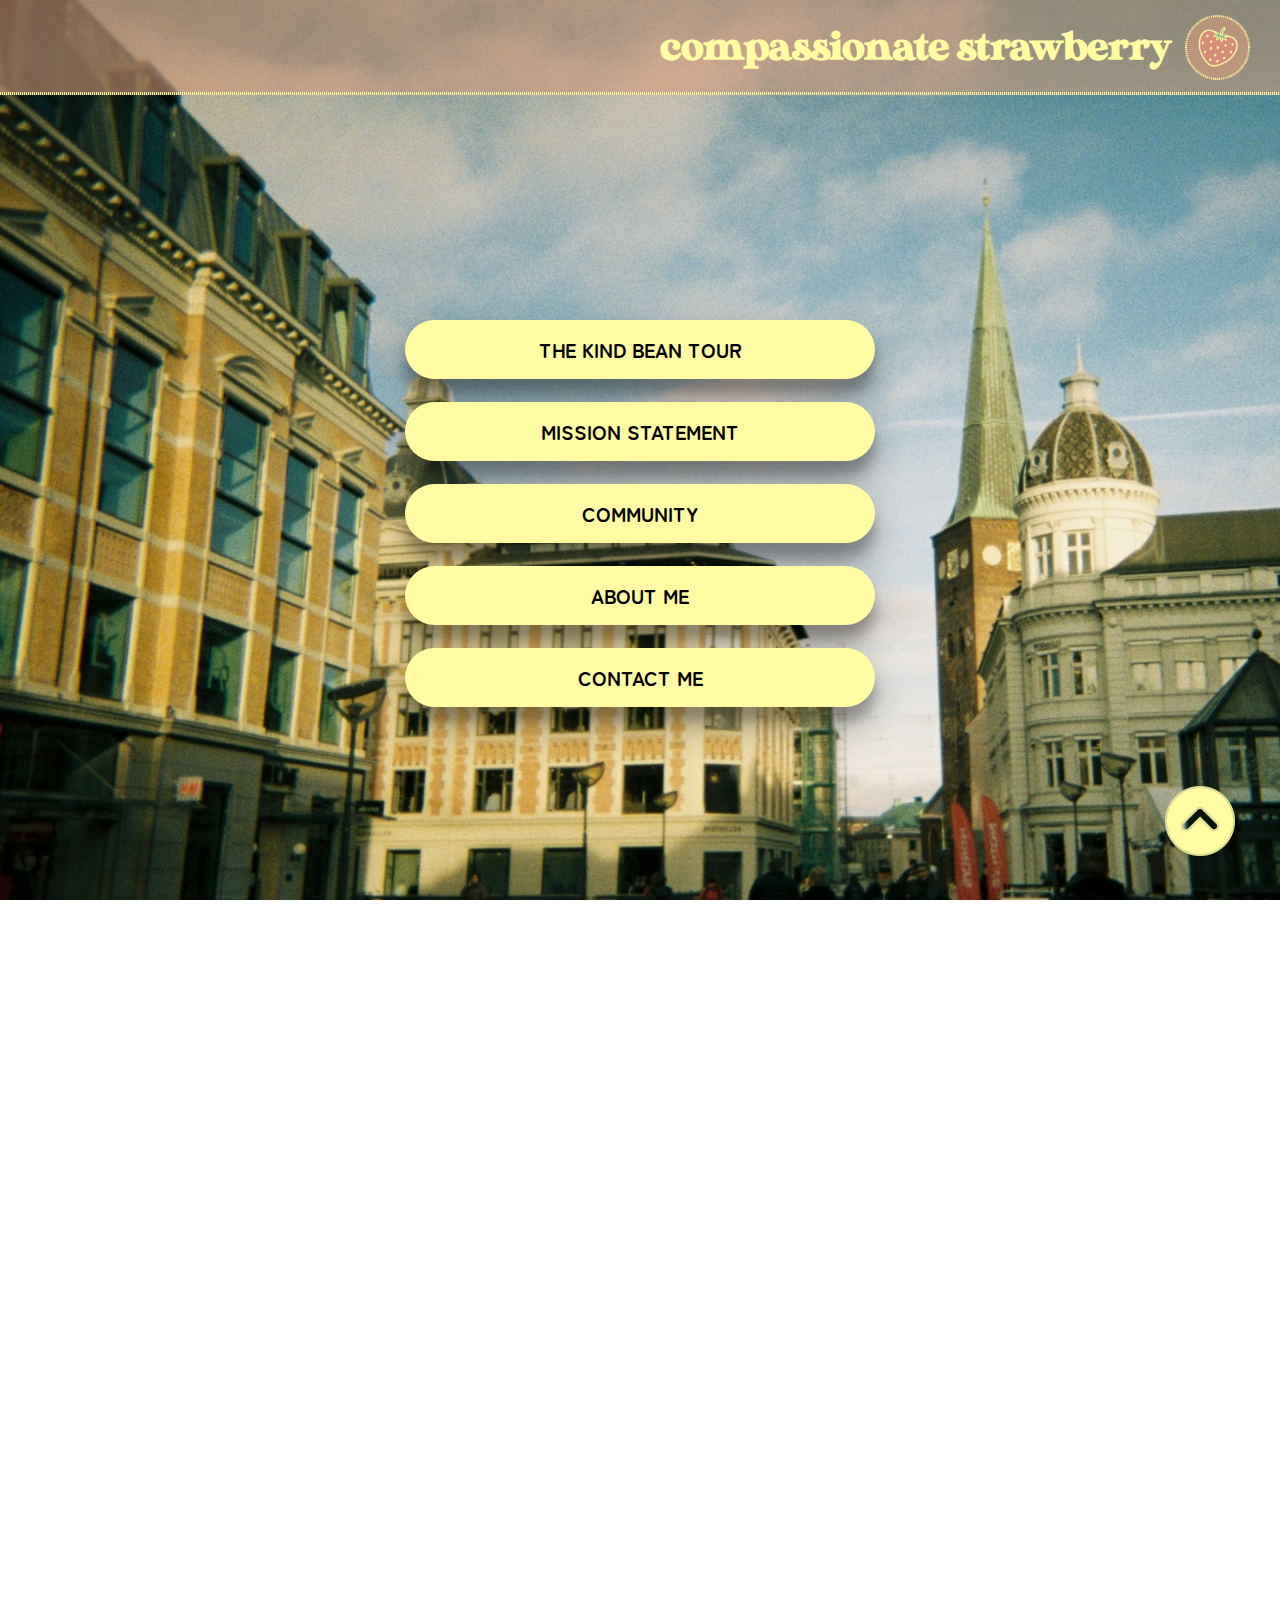
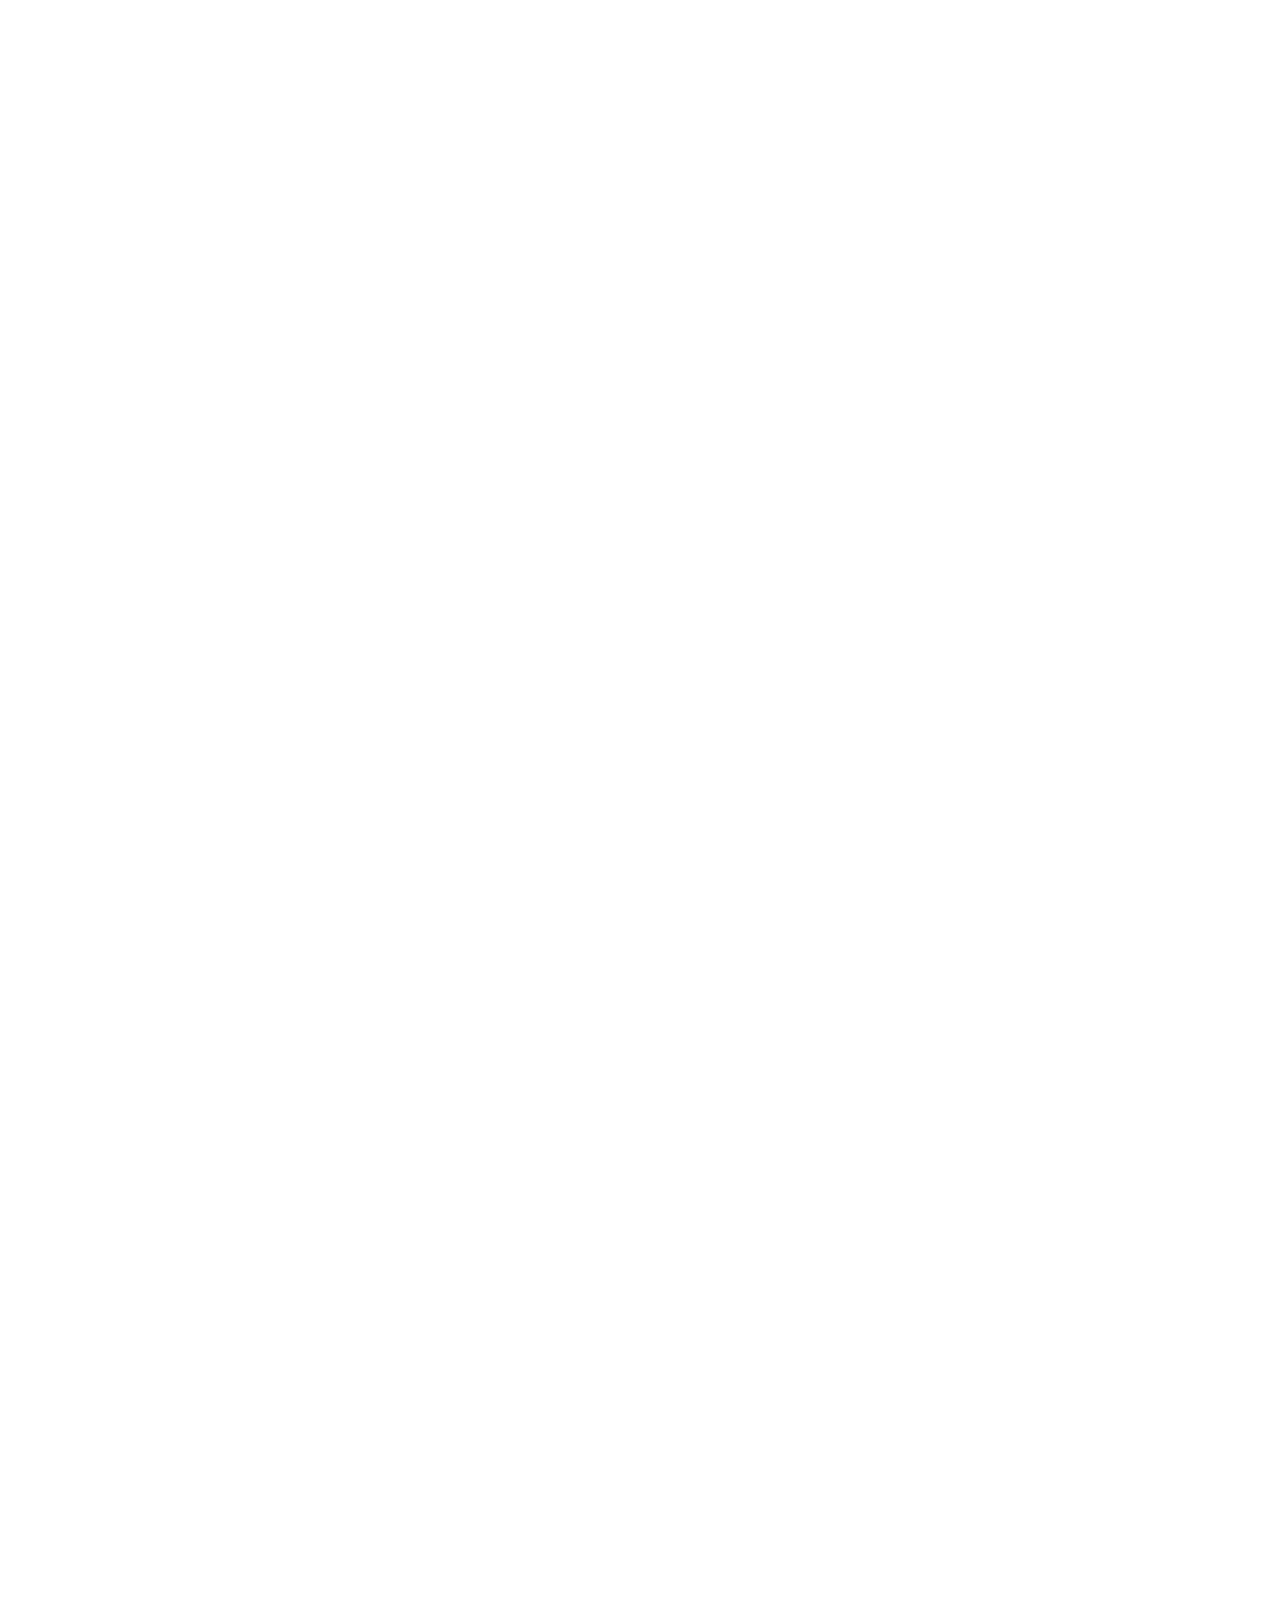
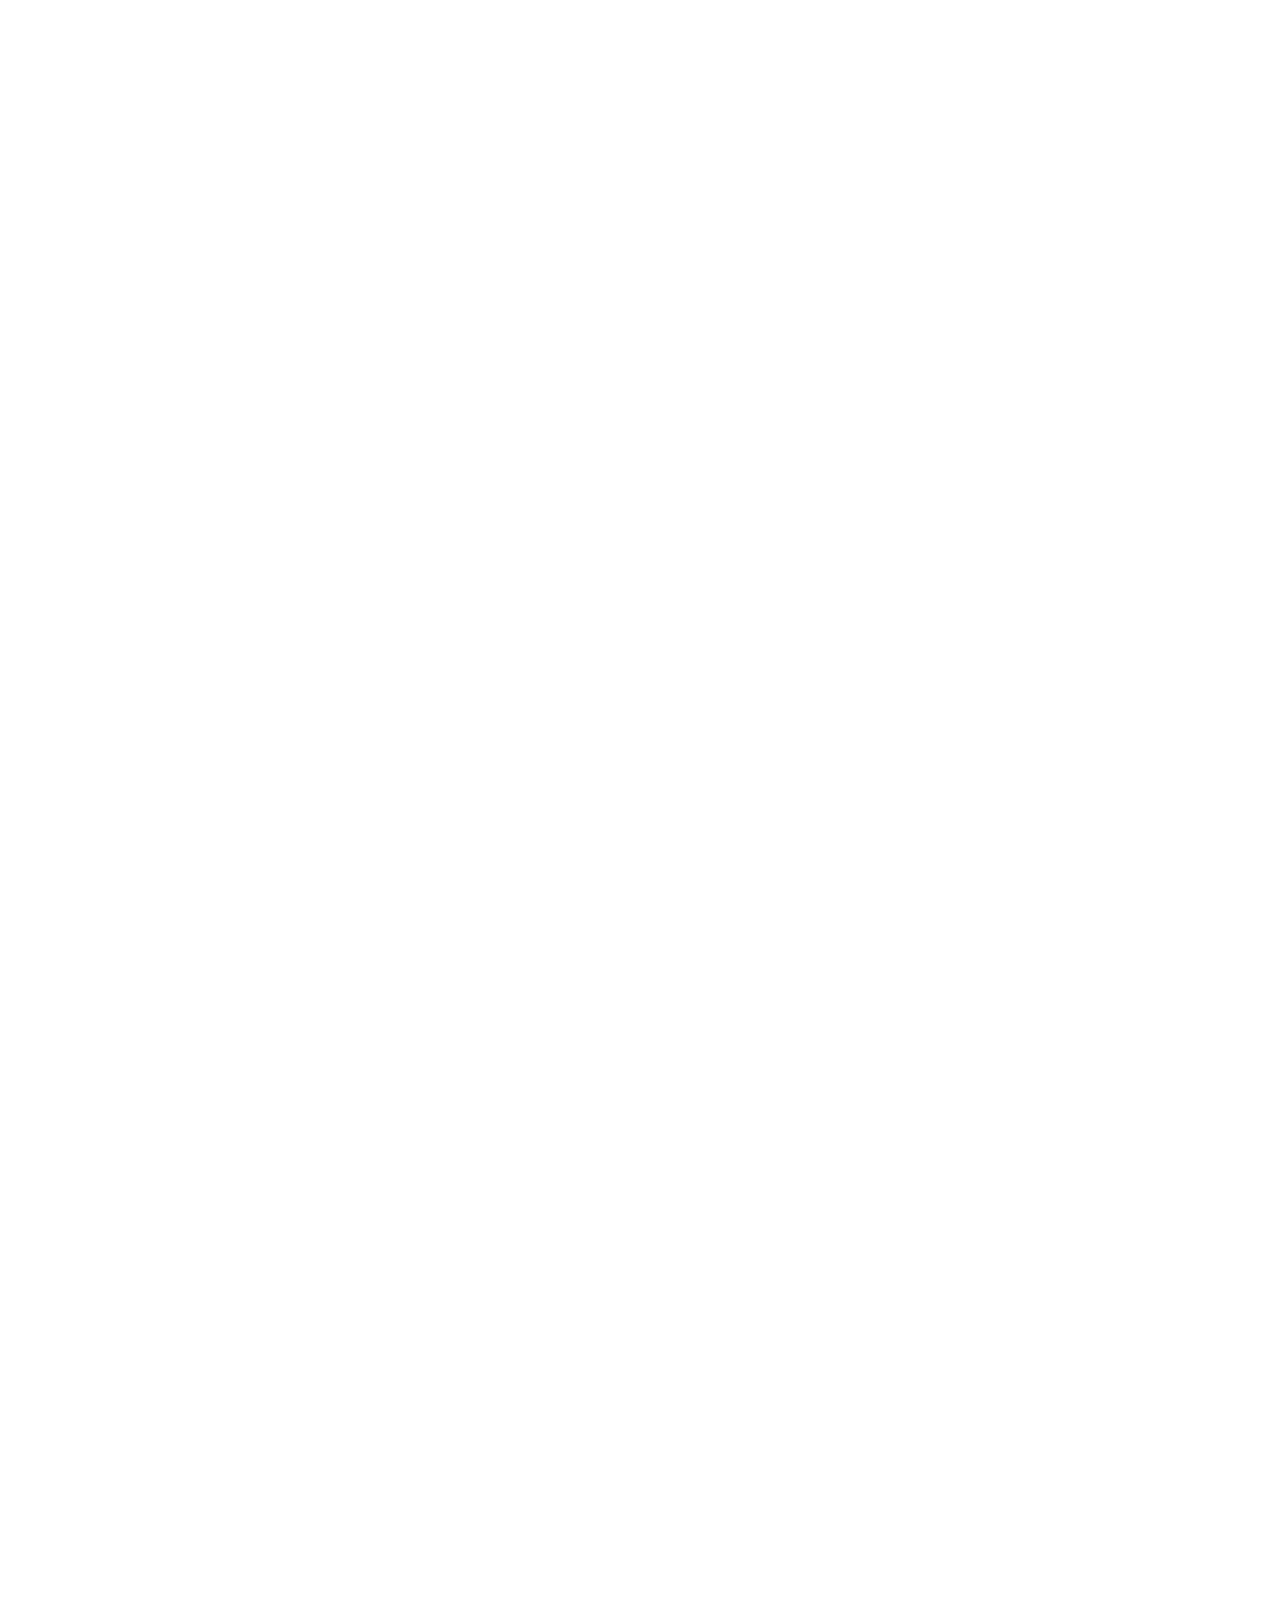
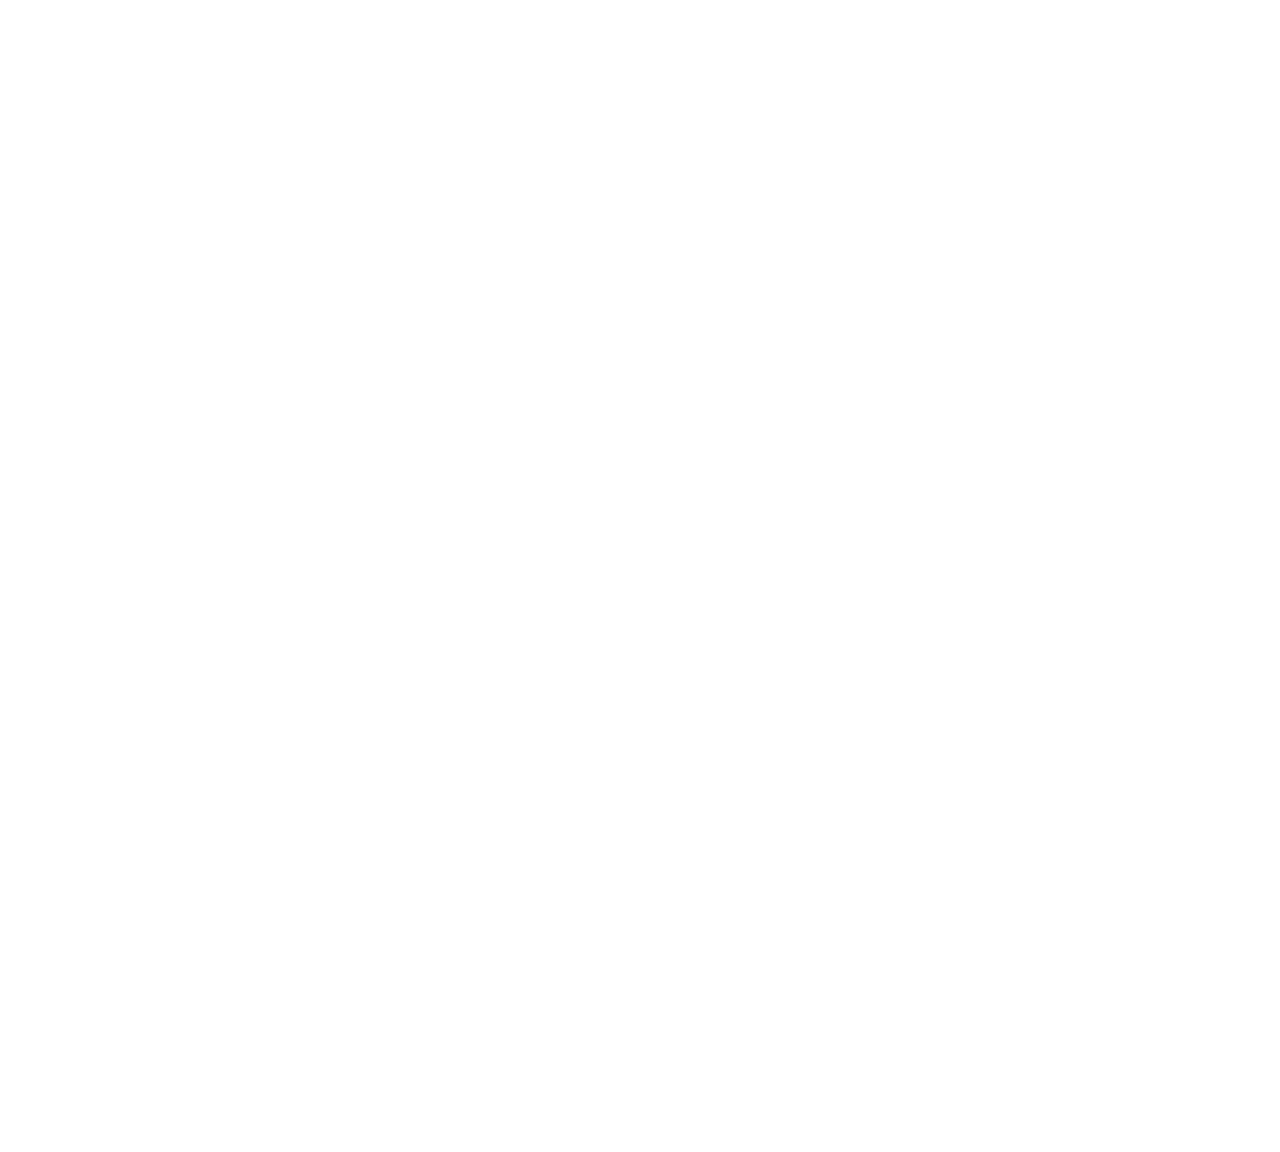
==== commit 3bb94b4a: "1" ====
--- a/index.html
+++ b/index.html
@@ -2,7 +2,7 @@
 <html lang="en">
 <head>
     <title>Compassionate Strawberry</title>
-    <link rel="stylesheet" href="css/stylesheet.css">
+    <link rel="stylesheet" href="stylesheet.css">
     <script src="javascript.js"></script>
     <meta name="viewport" content="width=device-width, initial-scale=0.7">
     <style>
@@ -49,8 +49,8 @@
 
         <div class="flex-boxes">
             <div class="flex-box">
-                <a href="html/mellemfolk.html">
-                    <img src="images/content/bean1.jpeg" alt="Image 1">
+                <a href="mellemfolk.html">
+                    <img src="images/content/bean1.jpg" alt="Image 1">
                 </a>
               <div class="text-box">
                 <p><b>Cafe Mellemfolk</b><br>
@@ -59,8 +59,8 @@
             </div>
 
             <div class="flex-box">
-                <a href="html/harepus.html">
-                    <img src="images/content/bean2.jpeg" alt="Image 2">
+                <a href="harepus.html">
+                    <img src="images/content/bean2.jpg" alt="Image 2">
                 </a>
               <div class="text-box">
                 <p><b>Cafe Harepus</b><br>
@@ -69,7 +69,7 @@
             </div>
 
             <div class="flex-box">
-                <a href="html/fika.html">
+                <a href="fika.html">
                     <img src="images/content/bean3.jpg" alt="Image 3">
                 </a>
                 <div class="text-box">
@@ -89,8 +89,8 @@
         <div class="content">
           <div class="text-box">
             <h2>MISSION STATEMENT</h2>
-            <p>In this big, weird, beautiful and confusing world we all sometimes feel lost and uncertain about what to believe in and what’s more important - what to do with what be believe in. Being bombarded with information left and right makes it hard to catch a break and think through what we have learned and if it’s even true or useful or simply a waste of time. Therefore here goes my mission statement: <br><br>
-            <b>Compassionate Strawberry</b> was created to provide you with information and resources on a variety of issues but primarily veganism and sustainability. That has been carefully curated and backed up by other reliable sources to the best of my ability. So both you and I can make more informed and compassionate choices in our everyday lives.</p>
+            <p>In this big, weird, beautiful and confusing world we all sometimes feel lost and uncertain about what to believe in and what's more important - what to do with what be believe in. Being bombarded with information left and right makes it hard to catch a break and think through what we have learned and if it's even true or useful or simply a waste of time. Therefore here goes my mission statement: <br><br>
+            <b>Compassionate Strawberry</b> was created to provide you with information and resources on a variety of topics but primarily veganism and sustainability. That has been carefully curated and backed up by other reliable sources to the best of my ability. So both you and I can make more informed and compassionate choices in our everyday lives.</p>
           </div>
           <div class="image">
             <img src="images/content/mission.JPG" alt="Mission Statement Image">
@@ -101,7 +101,7 @@
     <section id="community">
         <div class="content">
             <div class="image-community">
-                <img src="images/content/community.jpg" alt="Community Image">
+                <img src="images/content/IMG_6518.jpg" alt="Community Image">
             </div>
             <div class="text-box">
                 <h2>COMMUNITY</h2>
--- a/stylesheet.css
+++ b/stylesheet.css
@@ -0,0 +1,1377 @@
+
+/*---------------------------- HERO -------------------------------*/
+
+@import url('https://fonts.googleapis.com/css2?family=Albert+Sans:ital,wght@0,100..900;1,100..900&family=Zen+Maru+Gothic&display=swap');
+
+@font-face {
+  font-family: 'Made Sunflower';
+  src: url('/fonts/MADE\ Sunflower\ PERSONAL\ USE.otf') format('woff2');
+}
+
+html {
+  height: 100%;
+  margin: 0;
+  overflow-y: hidden; /* Prevent scrolling on the html element */
+}
+
+body {
+  height: 100%;
+  margin: 0;
+  overflow-y: scroll; 
+  -ms-overflow-style: none; 
+  scrollbar-width: none; 
+}
+
+body::-webkit-scrollbar { /* Chrome, Safari and Opera */
+  display: none;
+}
+
+iframe {
+  border: none; /* Or border: 0; */
+}
+
+.hero { 
+  background-image: url("images/content/aarhus.JPEG");
+  background-size: cover; /* Show the whole image */
+  background-repeat: no-repeat;
+  min-height: 100%; 
+  max-width: 4000px;
+  margin: 0; 
+  display: flex;
+  flex-direction: column; 
+  align-items: center; 
+  text-align: center;
+  position: relative; /* To position the pseudo-element */
+  padding-bottom: 150px;
+}
+
+.hero::after { 
+    content: '';
+    position: absolute;
+    left: 0;
+    bottom: 0; /* Position at the bottom */
+    width: 100%;
+    height: 15px; 
+    background-image: 
+      repeating-linear-gradient(to right, 
+        #FFFCA4, /* Use your desired color */
+        #FFFCA4 10px, 
+        transparent 10px, 
+        transparent 20px
+      );
+    z-index: 1; /* Ensure it's above the background image */
+  }
+
+header { /* Add styles for the header background */
+  background-color: rgba(213, 155, 122, 0.58);
+  padding: 20px;
+  width: 100%;
+  height: 95px;
+  box-sizing: border-box; /* Include padding in the width calculation */
+  display: flex;
+  align-items: center;
+  box-sizing: border-box;
+  position: relative; 
+}
+
+header::after { 
+  content: '';
+  position: absolute;
+  left: 50%;
+  bottom: 0;
+  transform: translateX(-50%); /* Center the line horizontally */
+  width: 100%; 
+  height: 3px; 
+  background-image: 
+    repeating-linear-gradient(to right, 
+      #FFFCA4, 
+      #FFFCA4 1px, 
+      transparent 1px, 
+      transparent 2px
+    );
+  background-size: 4px 4px; 
+}
+
+
+.logo {
+  display: flex;
+  align-items: center;
+  justify-content: right;
+  width: 100%; /* Make logo container take full width */
+}
+
+.logo img {
+  height: 65px;
+  margin-right: 10px;
+  margin-left: 14px; 
+}
+
+#logo-image {
+  transition: transform 0.1s ease; /* Add a transition for the transform property */
+}
+
+#logo-image:active { 
+  transform: rotate(360deg); /* Rotate 360 degrees */
+  transition: transform 0.5s ease; /* Adjust transition duration to 1 second */
+}
+
+.logo h1 {
+  font-family: 'Made Sunflower';
+  font-size: 40px;
+  margin: 0;
+  color: #fffca4;
+}
+
+#top {
+  align-items: flex-start; 
+
+}
+
+nav {
+  position: absolute;
+  top: 50%;
+  left: 50%;
+  width: 100%;
+  transform: translate(-50%, -50%);
+  box-sizing: border-box;
+}
+
+nav ul {
+  list-style: none;
+  padding: 0px 0px 0px 0px;
+  margin: 0;
+  display: flex;
+  flex-direction: column;
+  align-items: center;
+  justify-content: center;
+  width: 100%;
+  flex-wrap: wrap;
+}
+
+nav li {
+  margin-bottom: 23px; /* Add space between list items */
+  width: 100%;
+}
+
+nav li a {  
+  display: inline-block;
+  padding: 15px 40px 15px 40px;
+  background-color: #fffca4;
+  color: black;
+  text-decoration: none;
+  text-align: center;
+  border-radius: 37px; 
+  font-family: 'Zen Maru Gothic', sans-serif;
+  font-weight: bold;
+  font-size: 20px;
+  width: 390px;
+  transition: transform 0.3s ease;
+  box-shadow: 0px 19px 38px 0px rgba(0, 0, 0, 0.30), 0px 15px 12px 0px rgba(0, 0, 0, 0.22);
+}
+
+nav li a:hover {
+  transform: scale(1.1); /* Increase scale on hover */
+}
+
+
+
+@media (max-width: 768px) { 
+  .body {
+    height: 100%;
+    margin: 0;
+    overflow-y: scroll; /* Allow vertical scrolling but hide the scrollbar */
+    -ms-overflow-style: none; /* IE and Edge */
+    scrollbar-width: none; /* Firefox */
+  }
+  
+  body::-webkit-scrollbar { /* Chrome, Safari and Opera */
+    display: none;
+  }
+  
+  
+  .hero { 
+    background-image: url("/images/content/aarhus-mobile.jpg");
+    background-size: cover;
+    background-repeat: no-repeat;
+    min-height: 100%; 
+    max-width: 1000px;
+    margin: 0; 
+    display: flex;
+    flex-direction: column; 
+    align-items: center; 
+    text-align: center;
+    position: relative; /* To position the pseudo-element */
+    padding-bottom: 150px;
+  }
+  
+  header { /* Add styles for the header background */
+    background-color: rgba(213, 155, 122, 0.58);
+    padding: 20px;
+    width: 100%;
+    height: 120px;
+    box-sizing: border-box; /* Include padding in the width calculation */
+    display: flex;
+    align-items: center;
+    box-sizing: border-box;
+    position: relative; 
+  }
+  
+  .logo {
+    display: flex;
+    align-items: center;
+    justify-content: right;
+    width: 100%; /* Make logo container take full width */
+  }
+
+  .logo h1 {
+    font-family: 'Made Sunflower';
+    font-size: 40px;
+    margin: 0;
+    color: #fffca4;
+    text-align: left;
+  }
+  
+  .logo img {
+    height: 85px;
+    margin-right: 10px;
+    margin-left: 14px; 
+  }
+  
+  
+  #top {
+    align-items: flex-start; 
+  
+  }
+  
+  nav {
+    position: absolute;
+    top: 50%;
+    left: 50%;
+    width: 100%;
+    transform: translate(-50%, -50%);
+    box-sizing: border-box;
+  }
+  
+  nav ul {
+    list-style: none;
+    padding: 0px 0px 0px 0px;
+    margin: 0;
+    display: flex;
+    flex-direction: column;
+    align-items: center;
+    justify-content: center;
+    width: 100%;
+    flex-wrap: wrap;
+  }
+  
+  nav li {
+    margin-bottom: 23px; /* Add space between list items */
+    width: 100%;
+  }
+  
+  nav li a {  
+    display: inline-block;
+    padding: 15px 40px 15px 40px;
+    background-color: #fffca4;
+    color: black;
+    text-decoration: none;
+    text-align: center;
+    border-radius: 37px; 
+    font-family: 'Zen Maru Gothic', sans-serif;
+    font-weight: bold;
+    font-size: 20px;
+    width: 400px;
+    transition: none;
+    box-shadow: 0px 19px 38px 0px rgba(0, 0, 0, 0.30), 0px 15px 12px 0px rgba(0, 0, 0, 0.22);
+  }
+  
+  nav li a:hover {
+    transform: none; /* Increase scale on hover */
+  }
+}
+
+
+/* ------------------------------ KIND BEAN TOUR ---------------------------------*/
+
+#kind-bean-tour {
+  background-color: #fff6ef;
+  padding: 20px;
+  text-align: center;
+  padding-top: 50px;
+  background-image: 
+  linear-gradient(to right, #FFFCA4, #FFFCA4 10px, transparent 10px, transparent 20px), /* Top border (yellow) */
+  repeating-linear-gradient(to right, 
+    #9B87A2, 
+    #9B87A2 10px, 
+    transparent 10px, 
+    transparent 20px
+  ); /* Bottom border */
+  background-position: left top, 
+                      left bottom; 
+  background-repeat: repeat-x, 
+                    repeat-x; 
+  background-size: 20px 15px, /* Adjust size for the top border as needed */
+                  20px 15px; /* Adjust size for the bottom border as needed */
+}
+
+
+#kind-bean-tour h2 {
+  display: block; /* Use inline-flex to align icons */
+  align-items: center;
+  color: black;
+  text-decoration: none;
+  font-family: 'Zen Maru Gothic', sans-serif;
+  font-weight: bold;
+  font-size: 40px;
+  margin-bottom: 20px;
+
+}
+
+#kind-bean-tour h2 img {
+  height: 25px;
+  margin: 0;
+  vertical-align: 3px;
+}
+
+#kind-bean-tour h2 img:first-child { /* Select the first image */
+  transform: scaleX(-1); /* Mirror the image horizontally */
+}
+
+.text-box {
+  padding: 10px;
+  margin-bottom: 10px;
+  font-family: 'Zen Maru Gothic', sans-serif;
+  font-size: 19px;
+  display: inline-block;
+  width: 446px; /* Adjust width as needed */
+  margin: 10px; /* Add some margin between the boxes */
+  vertical-align: top;
+  text-align: justify;
+}
+
+.choose {
+  font-family: 'Zen Maru Gothic', sans-serif;
+  font-size: 19px;
+  margin-bottom: 100px;
+}
+
+
+
+.flex-boxes {
+  display: flex; /* Enable flexbox for the container */
+  justify-content: center; /* Center the flex boxes horizontally */
+  flex-wrap: wrap;
+  gap: 20px;
+  width: 100%;
+  position: relative;
+  width: 100%; 
+  flex-direction: row;
+  margin-bottom: 50px;
+}
+
+.flex-box {
+  width: 350px; 
+  height: 520px; 
+  margin: 10px 10px; /* Add space between the boxes */
+  text-align: center; /* Center the content within each box */
+  border: 1px solid #ccc; /* Add a 1px solid border */
+  box-shadow: 0px 3px 6px 0px rgba(0, 0, 0, 0.16), 0px 3px 6px 0px rgba(0, 0, 0, 0.23);
+  border-radius: 10px;
+  display: flex;
+  flex-direction: column;
+  align-items: center;
+  transition: transform 0.3s ease;
+
+}
+
+
+.flex-box:hover {
+  transform: scale(1.1); /* Increase the scale on hover */
+}
+
+.flex-box img {
+  margin-top: 30px;
+  height: 380px;
+  width: 85%;
+  border-radius: 5px;
+  object-fit: cover;
+}
+
+.flex-box .text-box {
+  font-family: 'Zen Maru Gothic', sans-serif;
+  font-size: 18px;
+  text-align: justify;
+  width: 85%;
+  margin-top: -30px;
+  margin-bottom: -15px;
+
+}
+
+.flex-box:nth-child(1), /* Select the first flex box */
+.flex-box:nth-child(3) { /* Select the third flex box */
+  margin-top: -50px;
+}
+
+.right-text-box {
+  text-align: justify; 
+  margin-top: 20px;
+  width: 450px;
+  font-family: 'Zen Maru Gothic', sans-serif;
+  font-size: 19px;
+  margin: auto;
+  padding-bottom: 15px;
+}
+
+@media (max-width: 768px) {
+
+  .text-box {
+    font-size: 22px;
+  }
+  
+  .choose {
+    font-size: 22px;
+
+  }
+  
+  .flex-boxes {
+    justify-content: center; 
+    align-items: center;
+    width: 100%; 
+    flex-direction: column;
+    margin-bottom: 60px;
+  }
+  
+  .flex-box {
+    width: 450px; 
+    height: 620px; 
+    margin: 10px 10px; 
+  }
+  
+  .flex-box:hover {
+    transform: none; 
+  }
+  
+  .flex-box img {
+    margin-top: 30px;
+    height: 470px;
+    width: 85%;
+    border-radius: 5px;
+    object-fit: cover;
+  }
+  
+  .flex-box .text-box {
+    font-family: 'Zen Maru Gothic', sans-serif;
+    font-size: 19px;
+    text-align: justify;
+    width: 85%;
+  }
+  
+  .flex-box:nth-child(1), /* Select the first flex box */
+  .flex-box:nth-child(3) { /* Select the third flex box */
+    margin-top: 0;
+  }
+  
+  .right-text-box {
+    width: 450px;
+    font-size: 22px;
+  }
+
+}
+
+
+
+/*------------------------------------------------ Mission -----------------------------------*/
+
+#mission-statement {
+  background-color: #87A680; 
+  padding: 1px;
+  height: 700px;
+  position: relative;
+}
+#mission-statement::before {
+  content: '';
+  position: absolute;
+  left: 0;
+  top: 0; 
+  width: 100%;
+  height: 15px; 
+  background-image: 
+    repeating-linear-gradient(to right, 
+      #9B87A2, 
+      #9B87A2 10px, 
+      transparent 10px, 
+      transparent 20px
+    );
+  z-index: 2; /* Ensure it's above the image */
+}
+
+#mission-statement::after { /* Create another pseudo-element for the bottom border */
+  content: '';
+  position: absolute;
+  left: 0;
+  bottom: 0; /* Position at the bottom */
+  width: 100%;
+  height: 15px; 
+  background-image: 
+    repeating-linear-gradient(to right, 
+      #D59B7A, /* Replace with your desired color */
+      #D59B7A 10px, 
+      transparent 10px, 
+      transparent 20px
+    );
+  z-index: 2; 
+}
+
+#mission-statement .content {
+  display: flex;
+  flex-direction: row;
+  justify-content: space-between; /* Space between text and image */
+  align-items: center; /* Vertically align items */
+  margin-left: 100px;
+  margin-top: 70px;
+}
+
+#mission-statement .text-box h2 {
+  text-decoration: none;
+  font-family: 'Zen Maru Gothic', sans-serif;
+  font-weight: 400;
+  font-size: 40px;
+  margin-bottom: 40px;
+}
+
+#mission-statement .text-box {
+width: 600px;
+height: 500px;
+font-size: 19px;
+}
+
+#mission-statement .image {
+  width: auto;
+  height: 100%; /* Let the height adjust accordingly */
+  position: absolute;
+  bottom: 0;
+  right: 0;
+  left: 50%;
+  z-index: 1; 
+}
+
+
+#mission-statement .image img {
+  max-width: 900px; 
+  height: 703px;
+  object-fit: cover;
+}
+
+
+
+
+@media (max-width: 768px) {
+
+  #mission-statement {
+    background-color: #87A680; 
+    padding: 0; /* Remove padding */
+    height: auto; /* Allow section height to adjust based on content */
+    position: relative;
+    display: flex;
+    flex-direction: column; /* Stack content vertically */
+    align-items: center; /* Center align content horizontally */
+    width: 100%; /* Ensure section spans the full width of the container */
+    box-sizing: border-box; /* Include padding and borders in the width calculation */
+  }
+
+  #mission-statement .content {
+    display: flex;
+    flex-direction: column; /* Stack items vertically */
+    align-items: center; /* Center align horizontally */
+    text-align: center; /* Center align text */
+    width: 100%; /* Ensure content spans full section width */
+    margin: 0; /* Remove margins */
+  }
+
+  #mission-statement .text-box {
+    width: 90%; /* Limit text width for readability */
+    max-width: 900px; /* Ensure text doesn't stretch too much */
+    font-size: 23px; /* Adjust font size */
+    margin-bottom: 20px; /* Add spacing below text box */
+  }
+
+  #mission-statement .image {
+    width: 100%; /* Ensure the image container spans the full section width */
+    position: static; /* Ensure normal flow positioning */
+    margin-top: 20px; /* Add spacing above the image */
+    box-sizing: border-box; /* Prevent any overflow */
+  }
+
+  #mission-statement .image img {
+    width: 100%; /* Ensure the image fills the container's width */
+    height: auto; /* Maintain aspect ratio */
+    object-fit: cover; /* Ensure image covers the container without distortion */
+    display: block; /* Avoid inline-block spacing issues */
+    margin-top: 40px;
+  }
+
+  #mission-statement .text-box {
+    width: 80%; /* Limit text width for readability */
+    max-width: 900px; /* Ensure text doesn't stretch too much */
+    font-size: 23px; /* Adjust font size */
+    margin-bottom: 220px; /* Add spacing below text box */
+  }
+}
+
+
+/*------------------------------------------------ COMMUNITY -----------------------------------*/
+
+#community {
+  background-color: #9B87A2; 
+  padding: 20px;
+  height: 650px;
+  position: relative;
+  overflow: hidden;
+}
+#community::before {
+  content: '';
+  position: absolute;
+  left: 0;
+  top: 0; 
+  width: 100%;
+  height: 15px; 
+  background-image: 
+    repeating-linear-gradient(to right, 
+      #D59B7A, 
+      #D59B7A 10px, 
+      transparent 10px, 
+      transparent 20px
+    );
+  z-index: 2; /* Ensure it's above the image */
+}
+
+#community::after { /* Create another pseudo-element for the bottom border */
+  content: '';
+  position: absolute;
+  left: 0;
+  bottom: 0; /* Position at the bottom */
+  width: 100%;
+  height: 15px; 
+  background-image: 
+    repeating-linear-gradient(to right, 
+      #FFF6EF, /* Replace with your desired color */
+      #FFF6EF 10px, 
+      transparent 10px, 
+      transparent 20px
+    );
+  z-index: 2; 
+}
+
+#community .content {
+  display: flex; /* Enable flexbox for the content */
+  justify-content: flex-start; /* Space between text and image */
+  align-items: center; /* Vertically align items */
+  margin-right: 100px;
+  margin-top: 20px;
+}
+
+#community .text-box h2 {
+  text-decoration: none;
+  font-family: 'Zen Maru Gothic', sans-serif;
+  font-weight: 400;
+  font-size: 40px;
+  margin-bottom: 40px;
+}
+
+#community .text-box {
+  width: 600px;
+  height: 500px;
+  font-size: 19px;
+  margin-left: auto;
+  color: white;
+}
+
+#community .image-community {
+  width: 100%;
+  height: 100%; /* Let the height adjust accordingly */
+  position: absolute;
+  left: 50%;
+  transform: translateX(-50%); /* Center the image horizontally */
+  z-index: 1; 
+}
+
+
+#community .image-community img {
+  max-width: 50%; 
+  height: 750px;
+  object-fit: cover;
+}
+
+.text-box  ul {
+  margin: 0;
+  display: flex;
+  flex-direction: column;
+  width: 100%;
+  padding-bottom: 30px;
+  list-style-type: disc;
+  color: #FFFCA4;
+}
+
+.text-box li a {  
+  color: #FFFCA4;
+  text-decoration: none;
+  font-family: 'Zen Maru Gothic', sans-serif;
+  font-weight: 500;
+  font-size: 20px;
+}
+
+.text-box li a:hover { 
+  text-decoration: underline; 
+}
+
+#community .text-box button {
+  background-color: #fffca4; /* Example background color */
+  border-radius: 5px;
+  font-family: 'Zen Maru Gothic', sans-serif;
+  font-weight: bold;
+  cursor: pointer;
+  padding: 15px 40px 15px 40px;
+  margin-top: 20px;
+  background-color: transparent; /* Make the background transparent */
+  border: 4px solid #fffca4;
+  color: #FFFCA4;
+  text-decoration: none;
+  text-align: center;
+  border-radius: 37px; 
+  width: 100%;
+  font-size: 20px;
+}
+
+
+
+@media (max-width: 768px) {
+
+  #community {
+    height: auto; /* Let the height adjust to content */
+    padding-bottom: 300px;
+    padding-top: 0;
+    margin: 0;
+  }
+
+  #community .content {
+    display: flex;
+    flex-direction: column;
+    align-items: center;
+    justify-content: flex-start; /* Align content at the top */
+    text-align: center; /* Center text on small screens */
+    width: 100%;
+    height: 100%;
+    margin: 0;
+  }
+
+  #community .text-box {
+    width: 80%;
+    max-width: 900px;
+    font-size: 23px;
+    margin-bottom: 20px;
+    padding: 0;
+    margin: 0;
+  }
+
+  #community .image-community {
+    width: 1200px;
+    position: static; /* Image should now flow with the content */
+    transform: none; /* Remove centering */
+    margin: 0;
+    padding: 0;
+  }
+
+  #community .image-community img {
+    width: auto;
+    height: 500px; /* Maintain aspect ratio */
+  }
+
+  #community .text-box button {
+    font-size: 23px;
+  }
+  
+}
+
+/*----------------------------------------------- ABOUT ME ---------------------------------------*/
+
+#about-me {
+  background-color: #D59B7A;
+  padding: 20px;
+  text-align: center;
+  padding-top: 30px;
+  background-image: 
+  linear-gradient(to right, #FFF6EF, #FFF6EF 10px, transparent 10px, transparent 20px), /* Top border (yellow) */
+  repeating-linear-gradient(to right, 
+    #9B87A2, 
+    #9B87A2 10px, 
+    transparent 10px, 
+    transparent 20px
+  ); /* Bottom border */
+  background-position: left top, 
+                      left bottom; 
+  background-repeat: repeat-x, 
+                    repeat-x; 
+  background-size: 20px 15px, /* Adjust size for the top border as needed */
+                  20px 15px; /* Adjust size for the bottom border as needed */
+}
+
+#about-me h2 {
+  display: block; /* Use inline-flex to align icons */
+  align-items: center;
+  color: black;
+  text-decoration: none;
+  font-family: 'Zen Maru Gothic', sans-serif;
+  font-weight: bold;
+  font-size: 40px;
+  margin-bottom: 20px;
+}
+
+#about-me .text-boxes { 
+  display: flex;
+  flex-direction: row;
+  justify-content: center;
+  width: 60%;
+  margin: 0 auto;
+}
+
+#about-me .text-box {
+  width: 48%; /* Adjust width as needed */
+  margin: 10px; /* Add space between the boxes */
+  padding: 10px;
+  margin-bottom: 10px;
+  font-family: 'Zen Maru Gothic', sans-serif;
+  font-size: 19px;
+  text-align: justify;
+}
+
+.highlight {
+  color: #FFFCA4; 
+  padding: 0.2em; 
+  text-decoration: underline;
+  cursor: pointer;
+}
+
+#about-me .images {
+  /* ... other styles ... */
+  justify-content: center; 
+  margin-top: 20px; 
+  width: 80%; /* Adjust the width of the image container */
+  margin-left: auto;
+  margin-right: auto;
+  padding-bottom: 50px;
+}
+
+#about-me .images img {
+  width: 20%; 
+  margin: 0 10px; 
+}
+
+#about-me .images img {
+  /* ... other image styles ... */
+  transition: transform 0.3s ease; 
+}
+
+#about-me .images img.enlarged {
+  transform: scale(1.5); 
+}
+
+@media (max-width: 768px) {
+
+  #about-me {
+    padding-top: 20px;
+    padding-bottom: 20px;
+    text-align: center;
+  }
+
+  #about-me h2 {
+    font-size: 30px; /* Adjust font size for small screens */
+    margin-bottom: 20px;
+  }
+
+  #about-me .text-boxes {
+    display: flex;
+    flex-direction: column; 
+    width: 80%; 
+    margin-bottom: 40px; 
+    padding: 0;
+
+  }
+
+  #about-me .text-box {
+    width: 100%;
+    margin: 0;
+    padding: 0;
+    font-size: 23px;
+    text-align: justify;
+  }
+
+  .highlight {
+    color: #FFFCA4;
+    padding: 0.2em;
+    text-decoration: underline;
+    cursor: pointer;
+  }
+
+  #about-me .images {
+    display: flex;
+    justify-content: center;
+    width: 100%; /* Allow images to take full width */
+    margin-top: 20px;
+    padding-bottom: 50px;
+  }
+
+  #about-me .images img {
+    width: 35%; 
+    margin: 10px 0; 
+  }
+
+  /* If you want the iframe to also adjust in width for mobile devices */
+  iframe {
+    width: 90%; /* Adjust the width of the iframe to fit the screen */
+    height: 200px; /* Adjust height accordingly */
+    margin: 20px 0;
+  }
+  
+  #about-me .images img {
+    /* ... other image styles ... */
+    transition: transform 0.3s ease; 
+  }
+  
+  #about-me .images img.enlarged {
+    transform: scale(1.5); /* Increase the size of the image */
+    cursor: zoom-out; /* Change the cursor to indicate that the image can be clicked again to shrink */
+  }
+}
+
+/*-------------------------------------CONTACT ME ------------------------------------*/
+
+#contact-me {
+  display: flex;
+  flex-direction: column;
+  background-color: #87A680;
+  padding: 20px;
+  text-align: center;
+  padding-top: 50px;
+  background-image: 
+  linear-gradient(to right, #9B87A2, #9B87A2 10px, transparent 10px, transparent 20px),
+  repeating-linear-gradient(to right, 
+    #FFFCA4, 
+    #FFFCA4 10px, 
+    transparent 10px, 
+    transparent 20px
+  ); /* Bottom border */
+  background-position: left top, 
+                      left bottom; 
+  background-repeat: repeat-x, 
+                    repeat-x; 
+  background-size: 20px 15px, 
+                  20px 15px; 
+}
+
+#contact-me h2{
+  align-items: center;
+  color: black;
+  text-decoration: none;
+  font-family: 'Zen Maru Gothic', sans-serif;
+  font-weight: bold;
+  font-size: 40px;
+  margin-bottom: 20px;
+}
+
+#contact-me p{
+  width: 100%;
+  max-width: 600px;
+  padding: 10px;
+  font-family: 'Zen Maru Gothic', sans-serif;
+  font-size: 19px;
+  text-align: justify;
+  align-items: center;
+  display: block;
+  margin-left: auto;
+  margin-right: auto;
+  margin-bottom: 100px;
+}
+
+
+
+#contact-me .contact-form {
+  align-items: center;
+  text-align: left;
+  font-family: 'Zen Maru Gothic', sans-serif;
+  font-size: 19px;
+  width: fit-content;
+  margin-left: 100px;
+  position: relative;
+  
+}
+
+#contact-me .contact-form form {
+  display: flex;
+  flex-direction: column; 
+}
+
+#contact-me label,
+#contact-me textarea,
+#contact-me input[type="submit"] {
+  display: block; /* Stack the form elements vertically */
+  margin-bottom: 10px; 
+  font-family: 'Zen Maru Gothic', sans-serif;
+  font-size: 19px;
+}
+
+
+#contact-me label + textarea { /* Select textareas that come after a label */
+  width: 500px; /* Adjust width as needed */
+}
+
+#contact-me textarea {
+  border-radius: 37px;
+  height: 50px;
+  padding: 9px;
+  box-sizing: border-box;
+  width: 500px;
+  align-items: center;
+}
+
+#contact-me textarea:focus {
+  outline-color: #FFFCA4;
+}
+
+#contact-me #user-name { /* Target the new textarea specifically */
+  width: 300px;
+}
+
+#contact-me .name-and-submit { /* New container for name and submit button */
+  display: flex;
+  align-items: center; /* Align items vertically */
+}
+
+
+#contact-me input[type="submit"] {
+  display: block;
+  margin-bottom: 40px;
+  height: 50px;
+  background-color: #fffca4;
+  color: black;
+  text-decoration: none;
+  text-align: center;
+  border-radius: 37px;
+  cursor: pointer;
+  width: 185px; 
+  font-weight: 500;
+  border: none;
+  box-shadow: 0px 1px 3px 0px rgba(0, 0, 0, 0.12), 0px 1px 2px 0px rgba(0, 0, 0, 0.24);
+}
+
+#contact-me label + input[type="email"] { 
+  width: 500px; /* Match the width of the textarea */
+  height: 50px;  /* Match the height of the textarea */
+  padding: 10px; /* Add some padding */
+  border-radius: 37px; /* Add the same border radius */
+  font-family: 'Zen Maru Gothic', sans-serif; /* Set the font family */
+  font-size: 19px;
+  box-sizing: border-box; /* Include padding and border in the element's total height and width */
+  margin-bottom: 10px;
+}
+
+#contact-me .newsletter-form label { /* Target the label specifically */
+  width: 500px; /* Adjust the width as needed */
+  text-align: left;
+}
+
+#contact-me .newsletter-form form {
+  display: flex;
+  flex-direction: column; 
+  align-items: flex-start; /* Align the newsletter form elements to the left */
+  margin-left: 100px;
+}
+
+#contact-me .newsletter-form {
+  position: static;
+  margin-top: 0 ;
+  margin-bottom: 50px;
+}
+
+
+#contact-me .contact-content {
+  display: flex;
+  justify-content: space-between; /* Space between form and social media */
+  align-items: flex-start;
+}
+
+#contact-me .social-media {
+  display: inline-flex;
+  flex-direction: column; /* Stack icons vertically */
+  align-items: flex-start; /* Center the icons horizontally */
+  margin-right: 300px;
+  margin-top: 0;
+  width: fit-content;
+}
+
+#contact-me .social-icon {
+  display: inline-flex;
+  flex-direction: row; /* Stack icon and text vertically */
+  align-items: center; /* Center the icon and text horizontally */
+  margin-bottom: 5px; /* Add space between icons */
+  white-space: nowrap;
+}
+
+#contact-me .social-icon img {
+  width: 45px; /* Adjust icon size as needed */
+  height: auto;
+  margin-right: 10px;
+}
+
+#contact-me .social-icon p {
+  margin: 0; 
+  color: #FFFCA4;
+}
+
+.social-media a { /* Target the <a> tag within .social-media */
+  display: inline-flex;
+  flex-direction: row; 
+  align-items: center; 
+  text-decoration: none; 
+  color: inherit; 
+}
+
+.social-media a:hover { /* Add a hover state for the links */
+  text-decoration: underline;
+  color: #FFFCA4;
+}
+
+#contact-me .social-media p { 
+  margin-bottom: 0px; /* Adjust this value to reduce the spacing */
+  width: 250px;
+  align-self: flex-start;
+}
+
+#top-link {
+  position: fixed; /* Fix the icon to the viewport */
+  bottom: 40px; /* Adjust distance from the bottom */
+  right: 45px; /* Adjust distance from the right */
+  z-index: 10; /* Ensure it's above other elements */
+}
+
+#top-link img {
+  height: 70px;
+  }
+
+
+
+@media (max-width: 768px) {
+
+  #contact-me {
+    display: flex;
+    flex-direction: column;
+    background-color: #87A680;
+    padding: 20px;
+    text-align: center;
+    padding-top: 50px;
+    background-image: 
+    linear-gradient(to right, #9B87A2, #9B87A2 10px, transparent 10px, transparent 20px),
+    repeating-linear-gradient(to right, 
+      #FFFCA4, 
+      #FFFCA4 10px, 
+      transparent 10px, 
+      transparent 20px
+    ); /* Bottom border */
+    background-position: left top, 
+                        left bottom; 
+    background-repeat: repeat-x, 
+                      repeat-x; 
+    background-size: 20px 15px, 
+                    20px 15px; 
+  }
+
+  #contact-me .contact-content {
+    flex-direction: column; /* Stack elements vertically on small screens */
+    align-items: center; /* Center the form and social media icons */
+    width: 100%;
+    gap: 20px;
+    font-size: 23px;
+
+  }
+  
+  #contact-me h2{
+    align-items: center;
+    font-size: 40px;
+    margin-bottom: 20px;
+  }
+  
+  #contact-me p{
+    width: 80%;
+    padding: 10px;
+    font-size: 23px;
+    text-align: justify;
+    align-items: center;
+    display: block;
+    margin-left: auto;
+    margin-right: auto;
+    margin-bottom: 100px;
+  }
+  
+  #contact-me .contact-form {
+    align-items: flex-start;
+    text-align: left;
+    font-size: 23px;
+    width: 100%;
+    margin: 0;
+    padding-left: 15px;
+  }
+  
+  #contact-me .contact-form form {
+    display: flex;
+    flex-direction: column; 
+  }
+  
+  #contact-me label,
+  #contact-me textarea,
+  #contact-me input[type="submit"] {
+    display: block; /* Stack the form elements vertically */
+    margin-bottom: 10px; 
+    font-family: 'Zen Maru Gothic', sans-serif;
+    font-size: 23px;
+  }
+  
+  
+  #contact-me label + textarea { /* Select textareas that come after a label */
+    width: 500px; /* Adjust width as needed */
+  }
+  
+  #contact-me textarea {
+    border-radius: 37px;
+    height: 60px;
+    padding: 9px;
+    box-sizing: border-box;
+    width: 500px;
+    align-items: center;
+  }
+  
+  #contact-me textarea:focus {
+    outline-color: #FFFCA4;
+  }
+  
+  #contact-me #user-name { /* Target the new textarea specifically */
+    width: 50%;
+  }
+  
+  #contact-me .name-and-submit { /* New container for name and submit button */
+    display: flex;
+    align-items: center; /* Align items vertically */
+  }
+  
+  
+  #contact-me input[type="submit"] {
+    display: block;
+    margin-bottom: 40px;
+    height: 60px;
+    background-color: #fffca4;
+    color: black;
+    text-decoration: none;
+    text-align: center;
+    border-radius: 37px;
+    cursor: pointer;
+    width: 185px; 
+    font-weight: 500;
+    border: none;
+    box-shadow: 0px 1px 3px 0px rgba(0, 0, 0, 0.12), 0px 1px 2px 0px rgba(0, 0, 0, 0.24);
+  }
+  
+  #contact-me label + input[type="email"] { 
+    width: 500px; /* Match the width of the textarea */
+    height: 60px;  /* Match the height of the textarea */
+    padding: 10px; /* Add some padding */
+    border-radius: 37px; /* Add the same border radius */
+    font-family: 'Zen Maru Gothic', sans-serif; /* Set the font family */
+    font-size: 23px;
+    box-sizing: border-box; /* Include padding and border in the element's total height and width */
+    margin-bottom: 10px;
+  }
+  
+  #contact-me .newsletter-form label { /* Target the label specifically */
+    width: 500px; /* Adjust the width as needed */
+    text-align: left;
+  }
+  
+  #contact-me .newsletter-form form {
+    display: flex;
+    flex-direction: column; 
+    align-items: flex-start;
+    margin-left: 0;
+    padding-left: 15px;
+  }
+  
+  #contact-me .newsletter-form {
+    position: static;
+    margin-top: 0;
+    margin-bottom: 50px;
+  }
+  
+  
+  #contact-me .contact-content {
+    display: flex;
+    justify-content: space-between; /* Space between form and social media */
+    align-items: flex-start;
+  }
+  
+  #contact-me .social-media {
+    display: inline-flex;
+    flex-direction: column; 
+    align-items: center; 
+    margin-top: 0;
+    margin-bottom: 40px;
+    padding-left: 15px;
+  }
+  
+  #contact-me .social-icon {
+    display: inline-flex;
+    flex-direction: row; /* Stack icon and text vertically */
+    align-items: center; /* Center the icon and text horizontally */
+    margin-bottom: 5px; /* Add space between icons */
+    white-space: nowrap;
+  }
+  
+  #contact-me .social-icon img {
+    width: 45px; /* Adjust icon size as needed */
+    height: auto;
+    margin-right: 10px;
+  }
+  
+  #contact-me .social-icon p {
+    margin: 0; 
+    color: #FFFCA4;
+  }
+  
+  .social-media a { /* Target the <a> tag within .social-media */
+    display: inline-flex;
+    flex-direction: row; 
+    align-items: center; 
+    text-decoration: none; 
+    color: inherit; 
+  }
+  
+  .social-media a:hover { /* Add a hover state for the links */
+    text-decoration: underline;
+    color: #FFFCA4;
+  }
+  
+  #contact-me .social-media p { 
+    margin-bottom: 0px; /* Adjust this value to reduce the spacing */
+    width: 250px;
+    align-self: flex-start;
+  }
+  
+  #top-link {
+    position: fixed; /* Fix the icon to the viewport */
+    bottom: 40px; /* Adjust distance from the bottom */
+    right: 45px; /* Adjust distance from the right */
+    z-index: 10; /* Ensure it's above other elements */
+    overflow: hidden;
+  }
+  
+  #top-link img {
+    height: 71px;
+    }
+
+  }